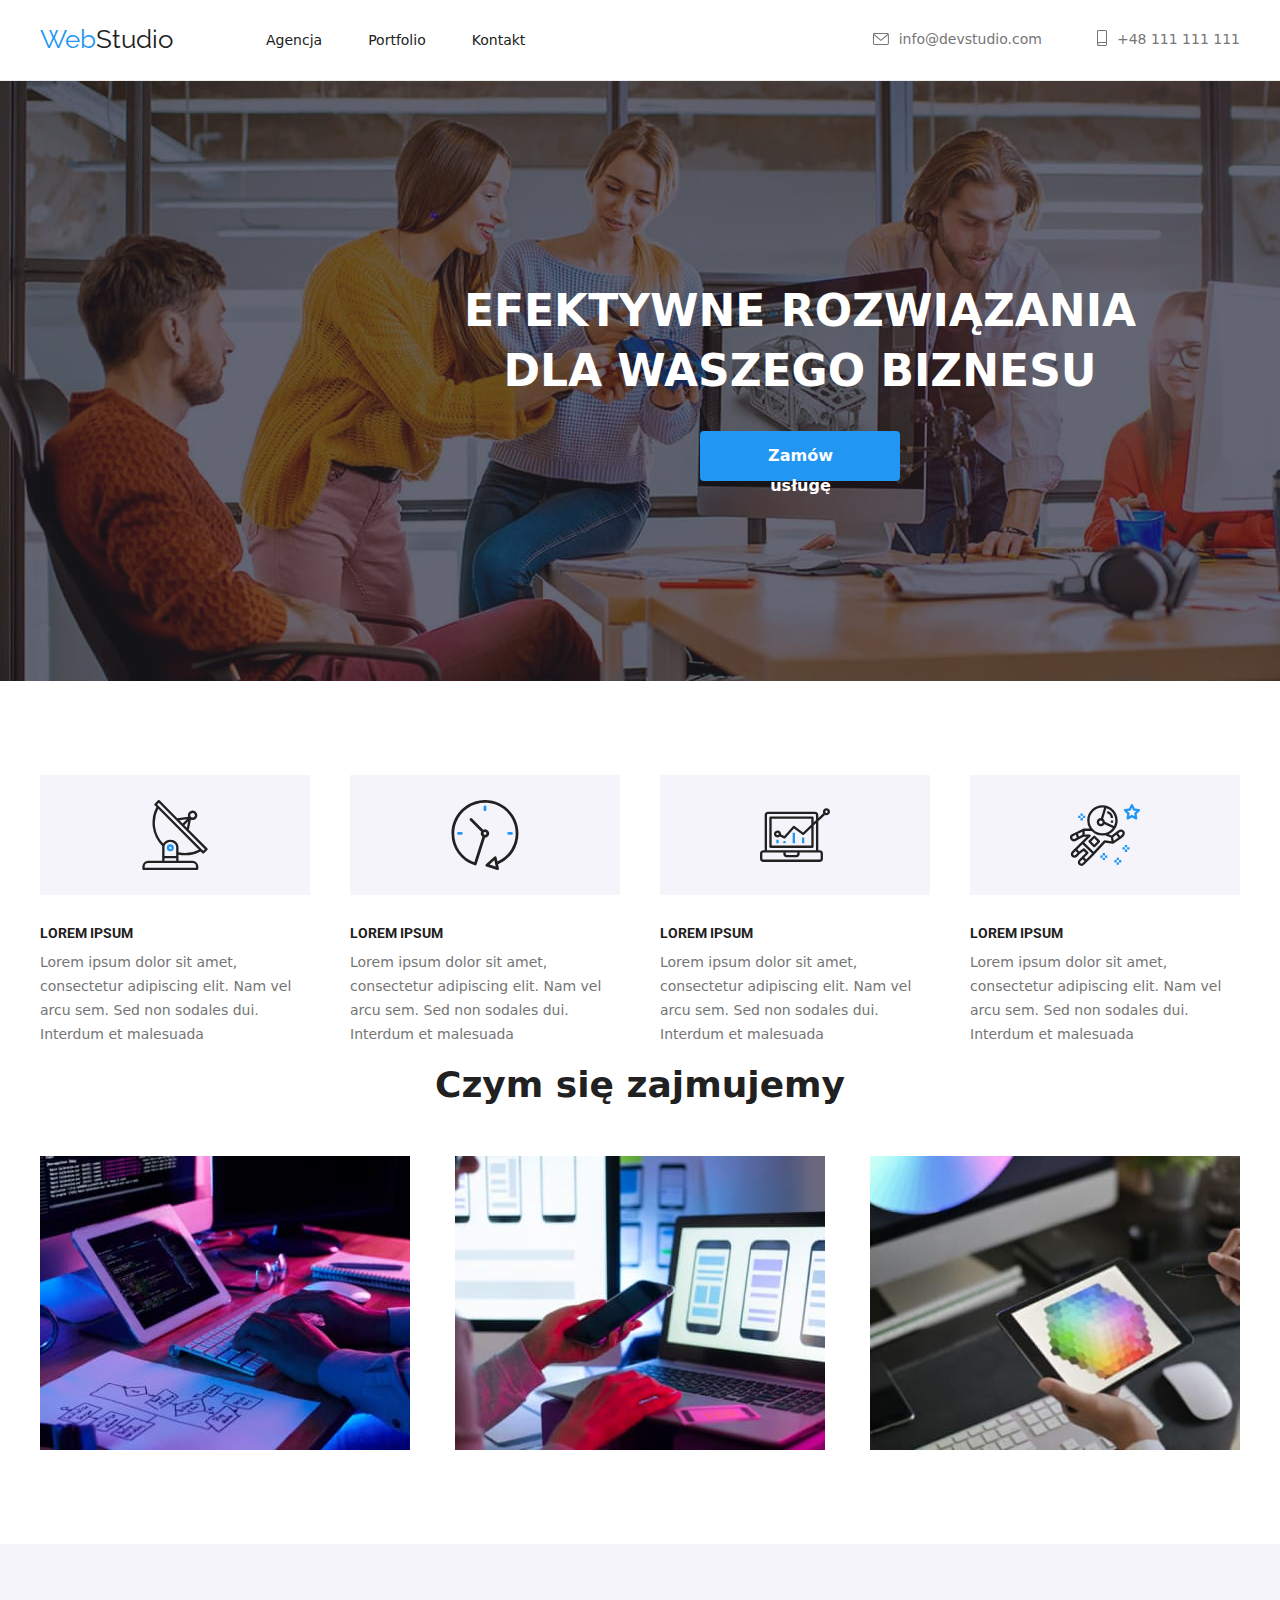
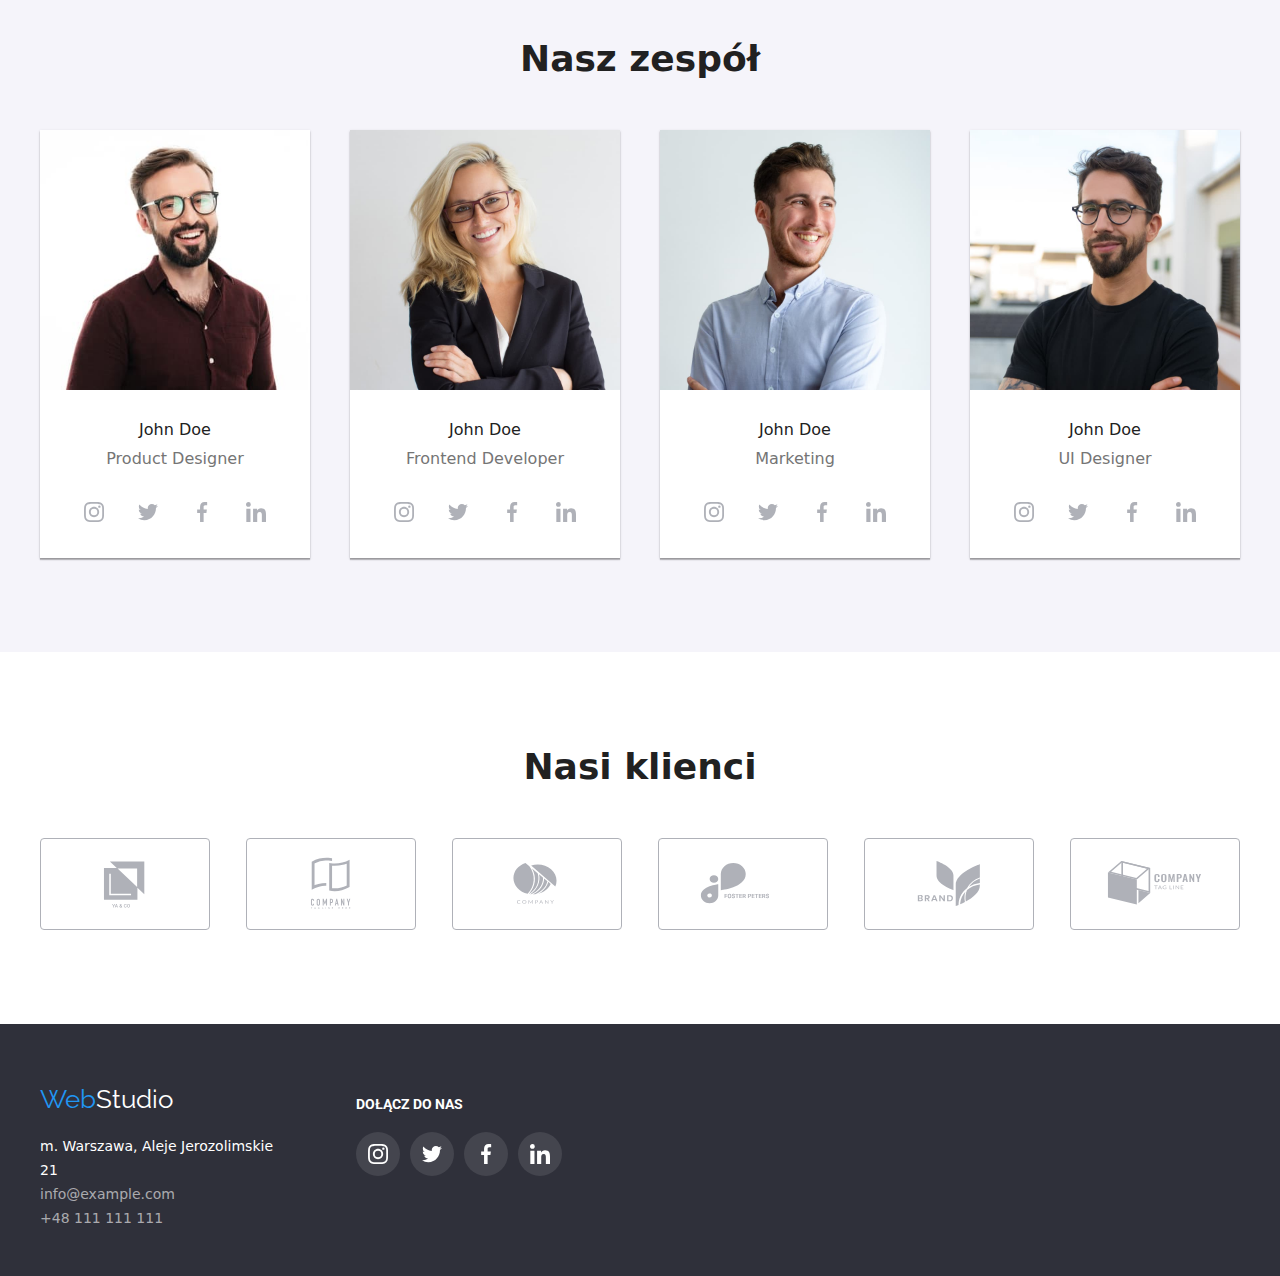
==== index.html @ 01155c95 "dodany modal.js" ====
<!DOCTYPE html>
<html lang="pl-PL">
  <head>
    <meta charset="UTF-8" />
    <meta http-equiv="X-UA-Compatible" content="IE=edge" />
    <meta name="viewport" content="width=device-width, initial-scale=1.0" />
    <title>Studio</title>
    <link rel="preconnect" href="https://fonts.googleapis.com" />
    <link rel="preconnect" href="https://fonts.gstatic.com" crossorigin />
    <link
      href="https://fonts.googleapis.com/css2?family=Raleway:wght@700&family=Roboto:wght@400;500;700;900&display=swap"
      rel="stylesheet"
    />
    <link rel="stylesheet" href="./css/styles.css" />
    <link
      rel="stylesheet"
      href="https://cdnjs.cloudflare.com/ajax/libs/modern-normalize/1.1.0/modern-normalize.css"
      integrity="sha512-Y0MM+V6ymRKN2zStTqzQ227DWhhp4Mzdo6gnlRnuaNCbc+YN/ZH0sBCLTM4M0oSy9c9VKiCvd4Jk44aCLrNS5Q=="
      crossorigin="anonymous"
      referrerpolicy="no-referrer"
    />
  </head>
  <body>
    <header class="page-top">
      <div class="container">
        <div class="header-left">
          <a class="logo-link" href="index.html"
            >Web<span class="logo-link-dark-theme">Studio</span></a
          >
          <nav class="navigation">
            <ul class="navigation-list">
              <li class="navigation-list-item">
                <a class="navigation-links" href="./index.html">Agencja </a>
              </li>
              <li class="navigation-list-item">
                <a class="navigation-links" href="./portfolio.html"
                  >Portfolio</a
                >
              </li>
              <li class="navigation-list-item">
                <a class="navigation-links" href="./index.html">Kontakt</a>
              </li>
            </ul>
          </nav>
        </div>
        <div class="header-right">
          <a
            class="contacts-links-top link-gap"
            href="mailto:info@devstudio.com"
          >
            <span class="left-icon">
              <svg class="contacts-icon" width="16" heihgt="12">
                <use href="./images/icons.svg#icon-envelope"></use></svg></span
            >info@devstudio.com</a
          >

          <a class="contacts-links-top" href="tel:+48111111111">
            <span class="right-icon">
              <svg class="contacts-icon" width="10" heihgt="16">
                <use
                  href="./images/icons.svg#icon-smartphone"
                ></use></svg></span
            >+48 111 111 111</a
          >
        </div>
      </div>
    </header>
    <main class="page-main">
      <section class="block-main">
        <div class="img-container">
          <div class="container">
            <h1 class="title-main">
              <p>EFEKTYWNE ROZWIĄZANIA</p>
              <p>DLA WASZEGO BIZNESU</p>
            </h1>
            <button class="button-main" type="button" data-modal-open>Zamów usługę</button>
          </div>
        </div>
      </section>
      <section class="section-descriptions section">
        <div class="container">
          <ul class="section-descriptions-list">
            <li class="section-descriptions-list-item">
              <div class="icon-background">
                <svg class="feature-icon">
                  <use href="./images/icons.svg#icon-antenna"></use>
                </svg>
              </div>
              <h3 class="list-title">LOREM IPSUM</h3>
              <p class="section-descriptions-list-description">
                Lorem ipsum dolor sit amet, consectetur adipiscing elit. Nam vel
                arcu sem. Sed non sodales dui. Interdum et malesuada
              </p>
            </li>
            <li class="section-descriptions-list-item">
              <div class="icon-background">
                <svg class="feature-icon">
                  <use href="./images/icons.svg#icon-clock"></use>
                </svg>
              </div>
              <h3 class="list-title">LOREM IPSUM</h3>
              <p class="section-descriptions-list-description">
                Lorem ipsum dolor sit amet, consectetur adipiscing elit. Nam vel
                arcu sem. Sed non sodales dui. Interdum et malesuada
              </p>
            </li>
            <li class="section-descriptions-list-item">
              <div class="icon-background">
                <svg class="feature-icon">
                  <use href="./images/icons.svg#icon-diagram"></use>
                </svg>
              </div>
              <h3 class="list-title">LOREM IPSUM</h3>
              <p class="section-descriptions-list-description">
                Lorem ipsum dolor sit amet, consectetur adipiscing elit. Nam vel
                arcu sem. Sed non sodales dui. Interdum et malesuada
              </p>
            </li>
            <li class="section-descriptions-list-item">
              <div class="icon-background">
                <svg class="feature-icon">
                  <use href="./images/icons.svg#icon-astronaut"></use>
                </svg>
              </div>
              <h3 class="list-title">LOREM IPSUM</h3>
              <p class="section-descriptions-list-description">
                Lorem ipsum dolor sit amet, consectetur adipiscing elit. Nam vel
                arcu sem. Sed non sodales dui. Interdum et malesuada
              </p>
            </li>
          </ul>
        </div>
      </section>
      <section class="section-images section">
        <div class="container">
          <h2 class="section-title">Czym się zajmujemy</h2>
          <ul class="section-images-list">
            <li class="section-images-list-item">
              <img
                src="./images/main/image1.jpg"
                alt="programista pracuje przy biurku w biurze"
                width="370"
                height="294"
              />
            </li>
            <li class="section-images-list-item">
              <img
                src="./images/main/image2.jpg"
                alt="prjektant opracowuje aplikację na smartphony"
                width="370"
                height="294"
              />
            </li>
            <li class="section-images-list-item">
              <img
                src="./images/main/image3.jpg"
                alt="prjektant pracuje z paletą kolorów na tablet"
                width="370"
                height="294"
              />
            </li>
          </ul>
        </div>
      </section>
      <section class="section-gray section">
        <div class="container">
          <h2 class="section-title">Nasz zespół</h2>
          <ul class="section-gray-list">
            <li class="section-gray-list-item">
              <figure class="figure shadow">
                <img
                  src="./images/main/image4.jpg"
                  alt="mężczyzna w okularach i bordowej koszuli"
                  width="270"
                  height="260"
                />
                <figcaption class="section-gray-figcaption">
                  <h3 class="employee-name">John Doe</h3>
                  <p class="employee-position">Product Designer</p>
                  <ul class="social-links">
                    <li class="social-links-item">
                      <svg class="social-icon">
                        <use href="./images/icons.svg#icon-instagram"></use>
                      </svg>
                    </li>
                    <li class="social-links-item">
                      <svg class="social-icon">
                        <use href="./images/icons.svg#icon-twitter"></use>
                      </svg>
                    </li>
                    <li class="social-links-item">
                      <svg class="social-icon">
                        <use href="./images/icons.svg#icon-facebook"></use>
                      </svg>
                    </li>
                    <li class="social-links-item">
                      <svg class="social-icon">
                        <use href="./images/icons.svg#icon-linkedin"></use>
                      </svg>
                    </li>
                  </ul>
                </figcaption>
              </figure>
            </li>
            <li class="section-gray-list-item">
              <figure class="figure shadow">
                <img
                  src="./images/main/image5.jpg"
                  alt="kobieta w okularach, z długimi blond włosami"
                  width="270"
                  height="260"
                />
                <figcaption class="section-gray-figcaption">
                  <h3 class="employee-name">John Doe</h3>
                  <p class="employee-position">Frontend Developer</p>
                  <ul class="social-links">
                    <li class="social-links-item">
                      <svg class="social-icon">
                        <use href="./images/icons.svg#icon-instagram"></use>
                      </svg>
                    </li>
                    <li class="social-links-item">
                      <svg class="social-icon">
                        <use href="./images/icons.svg#icon-twitter"></use>
                      </svg>
                    </li>
                    <li class="social-links-item">
                      <svg class="social-icon">
                        <use href="./images/icons.svg#icon-facebook"></use>
                      </svg>
                    </li>
                    <li class="social-links-item">
                      <svg class="social-icon">
                        <use href="./images/icons.svg#icon-linkedin"></use>
                      </svg>
                    </li>
                  </ul>
                </figcaption>
              </figure>
            </li>
            <li class="section-gray-list-item">
              <figure class="figure shadow">
                <img
                  src="./images/main/image6.jpg"
                  alt="mężczyzna w niebieskiej koszuli"
                  width="270"
                  height="260"
                />
                <figcaption class="section-gray-figcaption">
                  <h3 class="employee-name">John Doe</h3>
                  <p class="employee-position">Marketing</p>
                  <ul class="social-links">
                    <li class="social-links-item">
                      <svg class="social-icon">
                        <use href="./images/icons.svg#icon-instagram"></use>
                      </svg>
                    </li>
                    <li class="social-links-item">
                      <svg class="social-icon">
                        <use href="./images/icons.svg#icon-twitter"></use>
                      </svg>
                    </li>
                    <li class="social-links-item">
                      <svg class="social-icon">
                        <use href="./images/icons.svg#icon-facebook"></use>
                      </svg>
                    </li>
                    <li class="social-links-item">
                      <svg class="social-icon">
                        <use href="./images/icons.svg#icon-linkedin"></use>
                      </svg>
                    </li>
                  </ul>
                </figcaption>
              </figure>
            </li>
            <li class="section-gray-list-item">
              <figure class="figure shadow">
                <img
                  src="./images/main/image7.jpg"
                  alt="mężczyzna w okularach, ubrany w czarny t-shirt"
                  width="270"
                  height="260"
                />
                <figcaption class="section-gray-figcaption">
                  <h3 class="employee-name">John Doe</h3>
                  <p class="employee-position">UI Designer</p>
                  <ul class="social-links">
                    <li class="social-links-item">
                      <svg class="social-icon">
                        <use href="./images/icons.svg#icon-instagram"></use>
                      </svg>
                    </li>
                    <li class="social-links-item">
                      <svg class="social-icon">
                        <use href="./images/icons.svg#icon-twitter"></use>
                      </svg>
                    </li>
                    <li class="social-links-item">
                      <svg class="social-icon">
                        <use href="./images/icons.svg#icon-facebook"></use>
                      </svg>
                    </li>
                    <li class="social-links-item">
                      <svg class="social-icon">
                        <use href="./images/icons.svg#icon-linkedin"></use>
                      </svg>
                    </li>
                  </ul>
                </figcaption>
              </figure>
            </li>
          </ul>
        </div>
      </section>
      <section class="section-images section">
        <div class="container">
          <h2 class="section-title">Nasi klienci</h2>
          <ul class="section-brands-list">
            <li class="brand-item">
              <svg class="brand-icon">
                <use href="./images/icons.svg#icon-logo1"></use>
              </svg>
            </li>
            <li class="brand-item">
              <svg class="brand-icon">
                <use href="./images/icons.svg#icon-logo2"></use>
              </svg>
            </li>
            <li class="brand-item">
              <svg class="brand-icon">
                <use href="./images/icons.svg#icon-logo3"></use>
              </svg>
            </li>
            <li class="brand-item">
              <svg class="brand-icon">
                <use href="./images/icons.svg#icon-logo4"></use>
              </svg>
            </li>
            <li class="brand-item">
              <svg class="brand-icon">
                <use href="./images/icons.svg#icon-logo5"></use>
              </svg>
            </li>
            <li class="brand-item">
              <svg class="brand-icon">
                <use href="./images/icons.svg#icon-logo6"></use>
              </svg>
            </li>
          </ul>
        </div>
      </section>
    </main>
    <footer class="page-bottom">
      <div class="container">
        <div class="footer-address">
          <a class="logo-link" href="index.html"
            >Web<span class="logo-link-light-theme">Studio</span></a
          >
          <address class="contacts-bottom">
            <p>m. Warszawa, Aleje Jerozolimskie 21</p>
            <p>
              <a class="contacts-links-bottom" href="mailto:info@example.com"
                >info@example.com</a
              >
            </p>
            <p>
              <a class="contacts-links-bottom" href="tel:+48111111111"
                >+48 111 111 111</a
              >
            </p>
          </address>
        </div>
        <div class="footer-social">
          <h3 class="social list-title">Dołącz do nas</h3>
          <ul class="social-links">
            <li class="social-links-item">
              <svg class="social-icon">
                <use href="./images/icons.svg#icon-instagram"></use>
              </svg>
            </li>
            <li class="social-links-item">
              <svg class="social-icon">
                <use href="./images/icons.svg#icon-twitter"></use>
              </svg>
            </li>
            <li class="social-links-item">
              <svg class="social-icon">
                <use href="./images/icons.svg#icon-facebook"></use>
              </svg>
            </li>
            <li class="social-links-item">
              <svg class="social-icon">
                <use href="./images/icons.svg#icon-linkedin"></use>
              </svg>
            </li>
          </ul>
        </div>
      </div>
    </footer>
    <script src="./modal.js"></script>
  </body>
</html>
---- css/styles.css ----
:root {
  --font-primary: "Roboto", sans-serif;
  --font-secondary: "Raleway", sans-serif;
  --gray: #757575;
  --black: #212121;
  --blue: #2196f3;
  --white: #ffffff;
  --white-transparent: rgba(255, 255, 255, 0.6);
  --background-black: #2f303a;
  --background-white: #f5f4fa;
}

ul {
  list-style: none;
  margin: 0;
  padding: 0;
}

h1,
h2,
h3,
p {
  margin: 0;
}

img {
  display: block;
}

.container {
  width: 1200px;
  display: inline-block;
  margin: 0 auto;
}

.section {
  display: flex;
  margin: 0 auto;
  padding-top: 94px;
  padding-bottom: 94px;
}
body {
  font-family: var(--font-primary);
  color: var(--gray);
  margin: 0;
}
.logo-link:hover .logo-link-dark-theme,
.logo-link:focus .logo-link-dark-theme,
.logo-link-dark-theme:hover,
.logo-link-dark-theme:focus,
.logo-link:hover .logo-link-light-theme,
.logo-link:focus .logo-link-light-theme,
.logo-link-light-theme:hover,
.logo-link-light-theme:focus,
.navigation-links:hover,
.navigation-links:focus,
.contacts-links-top:hover,
.contacts-links-top:focus,
.contacts-links-top:hover .contacts-icon,
.contacts-links-top:focus .contacts-icon,
.contacts-links-bottom:hover,
.contacts-links-bottom:focus {
  color: var(--blue);
  fill: var(--blue);
}

.logo-link {
  font-family: var(--font-secondary);
  font-size: 26px;
  line-height: 1.192;
  color: var(--blue);
  text-decoration: none;
  margin-right: 93px;
}
.logo-link-dark-theme {
  color: var(--black);
}
.logo-link-light-theme {
  color: var(--white);
}

/* *********   HEADER  ********************/
.navigation-links,
.navigation-links-active {
  font-weight: 500;
  font-size: 14px;
  line-height: 1.142;
  color: var(--black);
  text-decoration: none;
  display: block;
  margin-right: 46px;
}

.navigation-links-active {
  font-weight: 500;
  font-size: 14px;
  line-height: 1.142;
  color: var(--blue);
  text-decoration: none;
}

.contacts-links-top {
  font-weight: 500;
  font-size: 14px;
  line-height: 1.142;
  color: var(--gray);
  text-decoration: none;
}

.left-icon,
.right-icon {
  margin-right: 10px;
  color: var(--gray);
  fill: var(--gray);
}

.left-icon .contacts-icon {
  width: 16px;
  height: 12px;
}

.right-icon .contacts-icon {
  width: 10px;
  height: 16px;
}

.contacts-links-top > .left-icon,
.contacts-links-top > .right-icon {
  display: inline-block;
  vertical-align: middle;
}

.page-top .container {
  padding-top: 24px;
  padding-bottom: 25px;
  display: flex;
  justify-content: space-between;
  align-items: center;
}

.header-left {
  display: flex;
  justify-content: space-between;
  align-items: center;
}

.navigation-list {
  display: flex;
}

.header-right {
  display: block;
  color: var(--blue);
}

.link-gap {
  margin-right: 50px;
}

.page-top {
  border-bottom: 1px solid #ececec;
}

/* *********MAIN ********************/

.block-main {
  background-color: var(--background-black);
}

.block-main .img-container {
  margin: 0 auto;
  width: 1600px;
  padding-top: 200px;
  padding-bottom: 200px;
  background-image: linear-gradient(
      0deg,
      rgba(47, 48, 58, 0.4) 0%,
      rgba(47, 48, 58, 0.4) 100%
    ),
    url(../images/main/image8.jpg);
}

.title-main {
  font-size: 44px;
  line-height: 1.363;
  color: var(--white);
  margin-bottom: 30px;
}

.block-main .container,
.title-main {
  display: flex;
  flex-direction: column;
  justify-content: center;
  align-items: center;
}

.button-main {
  width: 200px;
  height: 50px;
  padding: 10px 41px 10px 42px;
  border-radius: 4px;
  font-weight: 700;
  font-size: 16px;
  line-height: 1.875;
  color: var(--white);
  background-color: var(--blue);
  border-style: none;
}

.section-descriptions-list {
  display: flex;
  justify-content: space-between;
}

.section-descriptions-list-item {
  display: inline-block;
  width: 270px;
  height: 101px;
}

.section-descriptions-list-item:not(:last-of-type) {
  margin-right: 30px;
}

.icon-background {
  width: 270px;
  height: 120px;
  padding: 25px 100px;
  background-color: var(--background-white);
  margin-bottom: 30px;
}

.feature-icon {
  width: 70px;
  height: 70px;
}

.list-title {
  font-family: var(--font-primary);
  font-weight: 700;
  font-size: 14px;
  line-height: 1.142;
  color: var(--black);
  margin-bottom: 10px;
}
.section-descriptions-list-description {
  font-size: 14px;
  line-height: 1.714;
}

.section-title {
  display: flex;
  justify-content: center;
  margin-bottom: 50px;
}

.section-title {
  font-weight: 700;
  font-size: 36px;
  line-height: 1.166;
  color: var(--black);
}

.section-images-list {
  display: flex;
  justify-content: space-between;
}

.section-gray {
  background-color: var(--background-white);
}

.section-gray-list {
  display: flex;
  justify-content: space-between;
}

.section-gray-list-item {
  width: 270px;
  height: 428px;
  display: block;
}

.figure {
  margin: 0;
}

.shadow {
  box-shadow: 0 2px 1px rgba(0, 0, 0, 0.2), 0 1px 1px rgba(0, 0, 0, 0.14),
    0 1px 3px rgba(0, 0, 0, 0.12);
}

.section-gray-figcaption {
  text-align: center;
  padding-top: 30px;
  padding-bottom: 18px;
  background-color: var(--white);
}

.employee-name {
  font-weight: 500;
  font-size: 16px;
  line-height: 1.187;
  color: var(--black);
  margin-bottom: 10px;
}
.employee-position {
  font-size: 16px;
  line-height: 1.187;
  margin-bottom: 16px;
}

.social-links {
  display: flex;
  justify-content: space-between;
  align-items: center;
  width: 206px;
  height: 56px;
  margin: 0 auto;
}

.social-links-item {
  display: flex;
  justify-content: center;
  align-items: center;
  width: 44px;
  height: 44px;
  border-radius: 50%;
  color: var(--white);
}

.social-links-item:hover,
.social-links-item:focus {
  cursor: pointer;
  background-color: var(--blue);
  --color3: currentColor;
}

.social-icon {
  width: 20px;
  height: 20px;
}

.section-brands-list {
  display: flex;
  justify-content: space-between;
  align-items: center;
  margin: 0 auto;
  color: var(--blue);
}
.brand-item {
  display: flex;
  justify-content: center;
  align-items: center;
  width: 170px;
  height: 92px;
  border: 1px solid #afb1b8;
  border-radius: 4px;
}

.brand-icon {
  width: 106px;
  height: 60.04px;
}

.brand-item:hover,
.brand-item:focus {
  cursor: pointer;
  border: 1px solid var(--blue);
  --color3: currentColor;
}

/************* PORTFOLIO ***************/

.filters-list {
  display: flex;
  justify-content: center;
  margin-bottom: 50px;
}

.button-filter {
  font-family: var(--font-primary);
  font-weight: 500;
  font-size: 16px;
  line-height: 1.625;
  color: var(--black);
  background-color: var(--background-white);
  border-radius: 4px;
  padding: 6px 22px;
  border-style: none;
}

.filters-list-item:not(:last-child) {
  display: block;
  margin-right: 8px;
}

.button-filter:hover,
.button-filter:focus {
  cursor: pointer;
  color: var(--white);
  background-color: var(--blue);
}

.button-filter:hover,
.button-filter:focus {
  box-shadow: 0 2px 2px rgba(0, 0, 0, 0.12), 0 1px 2px rgba(0, 0, 0, 0.08),
    0 3px 1px rgba(0, 0, 0, 0.1);
}

.button-main:hover,
.button-main:focus {
  cursor: pointer;
  background-color: #3da0f1;
  box-shadow: 0 4px 4px rgba(0, 0, 0, 0.15);
}

.container .images-list {
  display: flex;
  flex-wrap: wrap;
  gap: 30px;
}

.images-list .figure {
  flex-basis: calc((100%-60px) / 3);
}

.images-list-item .figure:hover,
.images-list-item .figure:focus {
  cursor: pointer;
  box-shadow: 1px 4px 6px rgba(0, 0, 0, 0.16), 0 4px 4px rgba(0, 0, 0, 0.06),
    0 1px 1px rgba(0, 0, 0, 0.12);
}

.images-list-figcaption {
  padding: 20px 24px;
  border-right: 1px solid #eeeeee;
  border-bottom: 1px solid #eeeeee;
  border-left: 1px solid #eeeeee;
}

.project-title {
  font-weight: 700;
  font-size: 18px;
  line-height: 2;
  color: var(--black);
}
.project-type {
  font-size: 16px;
  line-height: 1.875;
}

/* *********   FOOTER  ********************/
.page-bottom {
  background-color: var(--background-black);
  padding-top: 60px;
  padding-bottom: 60px;
  color: var(--white);
}

.page-bottom .logo-link {
  display: block;
  margin-right: 0;
  margin-bottom: 20px;
}

.page-bottom .container {
  display: flex;
}

.footer-address {
  margin-right: 70px;
}

.contacts-bottom {
  font-size: 14px;
  line-height: 1.714;
  font-style: normal;
  color: var(--white);
  display: block;
  width: 246px;
  height: 81px;
}
.contacts-links-bottom {
  text-decoration: none;
  color: var(--white-transparent);
  margin-bottom: 9px;
}

.footer-social {
  width: 206px;
  height: 80px;
  padding-top: 12px;
}

.footer-social > .social-links {
  margin: 0;
  width: 206px;
  height: 44px;
}

.page-bottom .social-links-item {
  background-color: rgba(255, 255, 255, 0.1);
  --color3: currentColor;
}

.page-bottom .social-links-item:hover,
.page-bottom .social-links-item:focus {
  background-color: var(--blue);
}

.social.list-title {
  margin-bottom: 20px;
  color: var(--white);
  text-transform: uppercase;
}
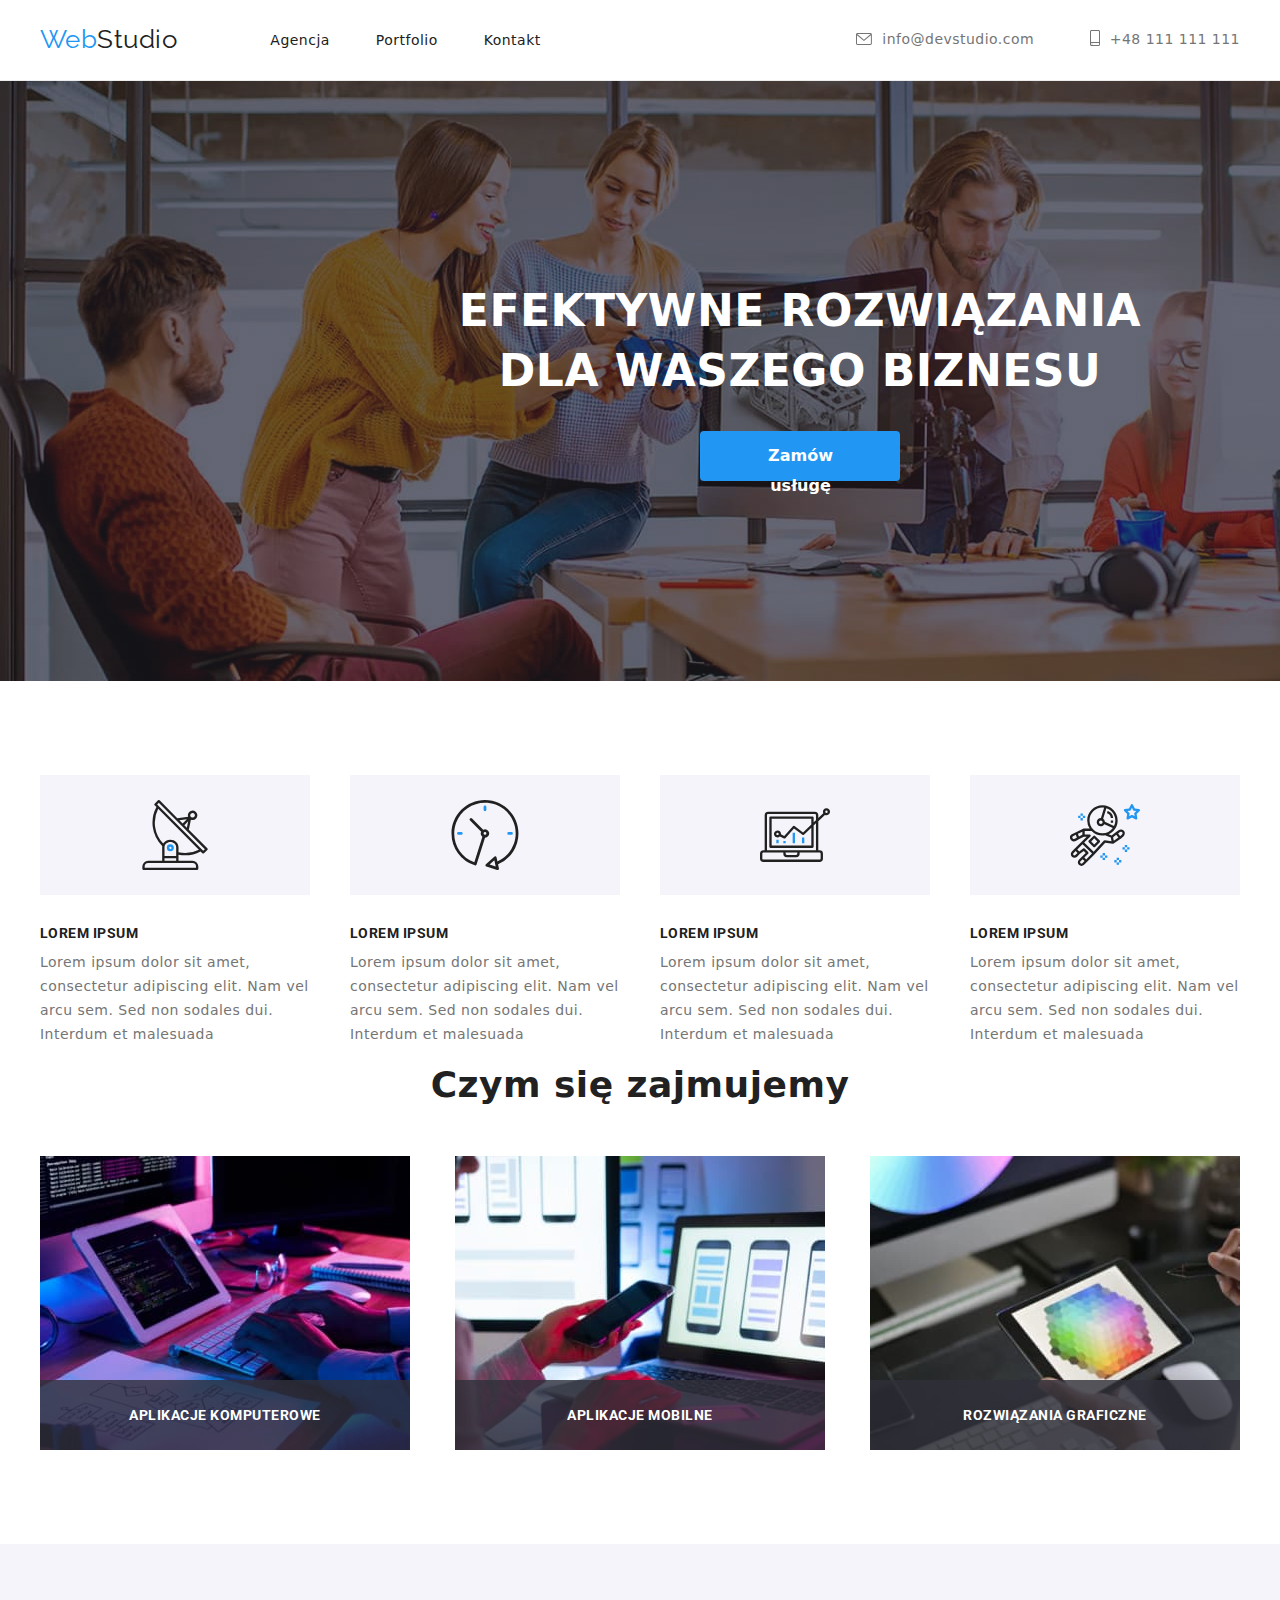
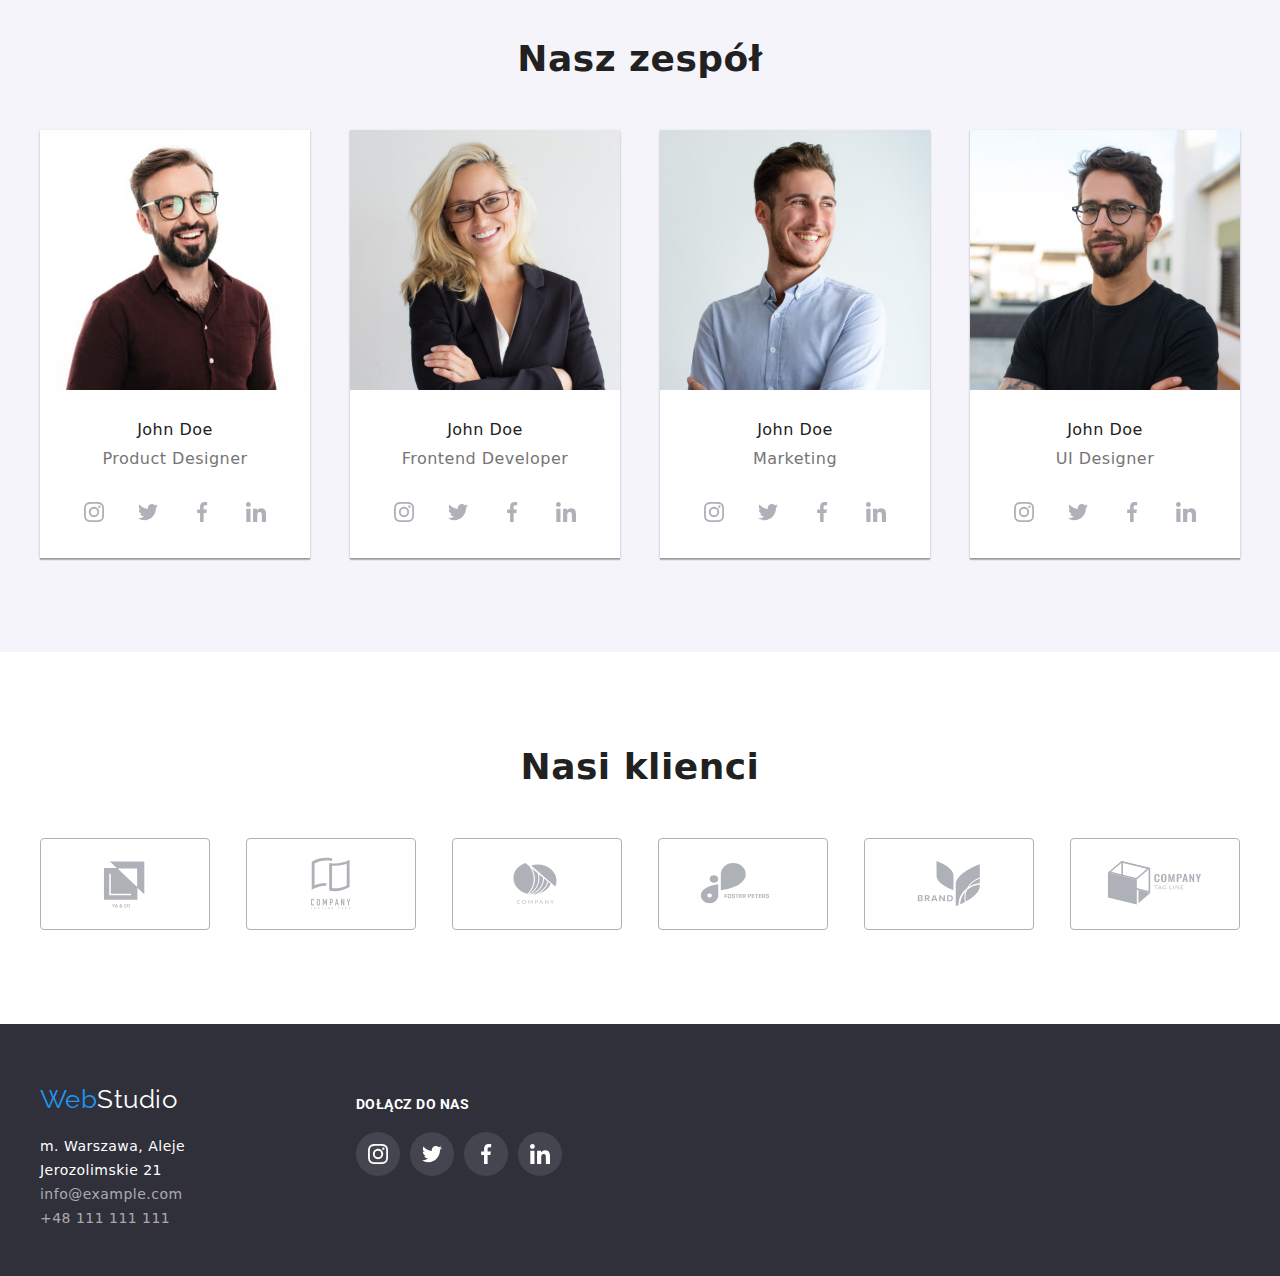
==== commit 3a8a46b7: "dodany tekst z tłem w sekcji "Czym się zajmujemy"" ====
--- a/index.html
+++ b/index.html
@@ -4,21 +4,15 @@
     <meta charset="UTF-8" />
     <meta http-equiv="X-UA-Compatible" content="IE=edge" />
     <meta name="viewport" content="width=device-width, initial-scale=1.0" />
-    <title>Studio</title>
+    <link rel="stylesheet" href="./css/styles.css" />
+    <link rel="stylesheet" href="./css/modern-normalize.css" />
     <link rel="preconnect" href="https://fonts.googleapis.com" />
     <link rel="preconnect" href="https://fonts.gstatic.com" crossorigin />
     <link
       href="https://fonts.googleapis.com/css2?family=Raleway:wght@700&family=Roboto:wght@400;500;700;900&display=swap"
       rel="stylesheet"
     />
-    <link rel="stylesheet" href="./css/styles.css" />
-    <link
-      rel="stylesheet"
-      href="https://cdnjs.cloudflare.com/ajax/libs/modern-normalize/1.1.0/modern-normalize.css"
-      integrity="sha512-Y0MM+V6ymRKN2zStTqzQ227DWhhp4Mzdo6gnlRnuaNCbc+YN/ZH0sBCLTM4M0oSy9c9VKiCvd4Jk44aCLrNS5Q=="
-      crossorigin="anonymous"
-      referrerpolicy="no-referrer"
-    />
+    <title>Studio</title>
   </head>
   <body>
     <header class="page-top">
@@ -73,7 +67,9 @@
               <p>EFEKTYWNE ROZWIĄZANIA</p>
               <p>DLA WASZEGO BIZNESU</p>
             </h1>
-            <button class="button-main" type="button" data-modal-open>Zamów usługę</button>
+            <button class="button-main" type="button" data-modal-open>
+              Zamów usługę
+            </button>
           </div>
         </div>
       </section>
@@ -136,28 +132,37 @@
           <h2 class="section-title">Czym się zajmujemy</h2>
           <ul class="section-images-list">
             <li class="section-images-list-item">
-              <img
-                src="./images/main/image1.jpg"
-                alt="programista pracuje przy biurku w biurze"
-                width="370"
-                height="294"
-              />
+              <div class="thumb">
+                <p class="label">Aplikacje komputerowe</p>
+                <img
+                  src="./images/main/image1.jpg"
+                  alt="programista pracuje przy biurku w biurze"
+                  width="370"
+                  height="294"
+                />
+              </div>
             </li>
             <li class="section-images-list-item">
-              <img
-                src="./images/main/image2.jpg"
-                alt="prjektant opracowuje aplikację na smartphony"
-                width="370"
-                height="294"
-              />
+              <div class="thumb">
+                <p class="label">Aplikacje mobilne</p>
+                <img
+                  src="./images/main/image2.jpg"
+                  alt="prjektant opracowuje aplikację na smartphony"
+                  width="370"
+                  height="294"
+                />
+              </div>
             </li>
             <li class="section-images-list-item">
-              <img
-                src="./images/main/image3.jpg"
-                alt="prjektant pracuje z paletą kolorów na tablet"
-                width="370"
-                height="294"
-              />
+              <div class="thumb">
+                <p class="label">Rozwiązania graficzne</p>
+                <img
+                  src="./images/main/image3.jpg"
+                  alt="prjektant pracuje z paletą kolorów na tablet"
+                  width="370"
+                  height="294"
+                />
+              </div>
             </li>
           </ul>
         </div>
--- a/css/styles.css
+++ b/css/styles.css
@@ -1,10 +1,9 @@
 :root {
-  --font-primary: "Roboto", sans-serif;
-  --font-secondary: "Raleway", sans-serif;
   --gray: #757575;
   --black: #212121;
   --blue: #2196f3;
   --white: #ffffff;
+  --icon-gray: #afb1b8;
   --white-transparent: rgba(255, 255, 255, 0.6);
   --background-black: #2f303a;
   --background-white: #f5f4fa;
@@ -40,9 +39,10 @@
   padding-bottom: 94px;
 }
 body {
-  font-family: var(--font-primary);
+  font-family: "Roboto", "Raleway", sans-serif;
   color: var(--gray);
   margin: 0;
+  letter-spacing: 0.03em;
 }
 .logo-link:hover .logo-link-dark-theme,
 .logo-link:focus .logo-link-dark-theme,
@@ -65,18 +65,21 @@
 }
 
 .logo-link {
-  font-family: var(--font-secondary);
+  font-family: "Raleway";
   font-size: 26px;
   line-height: 1.192;
   color: var(--blue);
   text-decoration: none;
   margin-right: 93px;
+  transition: color 250ms cubic-bezier(0.4, 0, 0.2, 1);
 }
 .logo-link-dark-theme {
   color: var(--black);
+  transition: color 250ms cubic-bezier(0.4, 0, 0.2, 1);
 }
 .logo-link-light-theme {
   color: var(--white);
+  transition: color 250ms cubic-bezier(0.4, 0, 0.2, 1);
 }
 
 /* *********   HEADER  ********************/
@@ -89,6 +92,7 @@
   text-decoration: none;
   display: block;
   margin-right: 46px;
+  transition: color 250ms cubic-bezier(0.4, 0, 0.2, 1);
 }
 
 .navigation-links-active {
@@ -97,6 +101,7 @@
   line-height: 1.142;
   color: var(--blue);
   text-decoration: none;
+  transition: color 250ms cubic-bezier(0.4, 0, 0.2, 1);
 }
 
 .contacts-links-top {
@@ -105,6 +110,7 @@
   line-height: 1.142;
   color: var(--gray);
   text-decoration: none;
+  transition: color 250ms cubic-bezier(0.4, 0, 0.2, 1);
 }
 
 .left-icon,
@@ -206,6 +212,7 @@
   color: var(--white);
   background-color: var(--blue);
   border-style: none;
+  transition: background-color 250ms cubic-bezier(0.4, 0, 0.2, 1), box-shadow 250ms cubic-bezier(0.4, 0, 0.2, 1);
 }
 
 .section-descriptions-list {
@@ -237,7 +244,7 @@
 }
 
 .list-title {
-  font-family: var(--font-primary);
+  font-family: "Roboto";
   font-weight: 700;
   font-size: 14px;
   line-height: 1.142;
@@ -265,6 +272,30 @@
 .section-images-list {
   display: flex;
   justify-content: space-between;
+}
+
+.thumb{
+  position: relative;
+}
+
+.label{
+  display: flex;
+  justify-content: center;
+  align-items: center;
+  font-family: "Roboto";
+  font-weight: 700;
+  font-size: 14px;
+  line-height: 1.172;
+  text-transform: uppercase;
+  color: var(--white);
+  width: 370px;
+  height: 70px;
+  background-color: rgba(47, 48, 58, 0.8);
+  z-index: 1;}
+
+  .thumb > .label{
+  position: absolute;
+  bottom: 0;
 }
 
 .section-gray {
@@ -327,14 +358,17 @@
   width: 44px;
   height: 44px;
   border-radius: 50%;
-  color: var(--white);
+  color: var(--icon-gray);
+  fill: var(--icon-gray);
+  transition: color 250ms cubic-bezier(0.4, 0, 0.2, 1), fill 250ms cubic-bezier(0.4, 0, 0.2, 1), background-color 250ms cubic-bezier(0.4, 0, 0.2, 1);
 }
 
 .social-links-item:hover,
 .social-links-item:focus {
   cursor: pointer;
   background-color: var(--blue);
-  --color3: currentColor;
+ color: var(--white);
+ fill: var(--white);
 }
 
 .social-icon {
@@ -347,7 +381,6 @@
   justify-content: space-between;
   align-items: center;
   margin: 0 auto;
-  color: var(--blue);
 }
 .brand-item {
   display: flex;
@@ -355,8 +388,11 @@
   align-items: center;
   width: 170px;
   height: 92px;
-  border: 1px solid #afb1b8;
+  border: 1px solid var(--icon-gray);
   border-radius: 4px;
+  color: var(--icon-gray);
+  fill: var(--icon-gray);
+  transition: color 250ms cubic-bezier(0.4, 0, 0.2, 1), fill 250ms cubic-bezier(0.4, 0, 0.2, 1);
 }
 
 .brand-icon {
@@ -368,7 +404,8 @@
 .brand-item:focus {
   cursor: pointer;
   border: 1px solid var(--blue);
-  --color3: currentColor;
+  color: var(--blue);
+  fill: var(--blue);
 }
 
 /************* PORTFOLIO ***************/
@@ -380,7 +417,7 @@
 }
 
 .button-filter {
-  font-family: var(--font-primary);
+  font-family: "Roboto";
   font-weight: 500;
   font-size: 16px;
   line-height: 1.625;
@@ -389,6 +426,7 @@
   border-radius: 4px;
   padding: 6px 22px;
   border-style: none;
+  transition: color 250ms cubic-bezier(0.4, 0, 0.2, 1), background-color 250ms cubic-bezier(0.4, 0, 0.2, 1), box-shadow 250ms cubic-bezier(0.4, 0, 0.2, 1);
 }
 
 .filters-list-item:not(:last-child) {
@@ -426,6 +464,10 @@
   flex-basis: calc((100%-60px) / 3);
 }
 
+.images-list-item .figure{
+  transition: box-shadow 250ms cubic-bezier(0.4, 0, 0.2, 1);
+}
+
 .images-list-item .figure:hover,
 .images-list-item .figure:focus {
   cursor: pointer;
@@ -486,6 +528,7 @@
   text-decoration: none;
   color: var(--white-transparent);
   margin-bottom: 9px;
+  transition: color 250ms cubic-bezier(0.4, 0, 0.2, 1);
 }
 
 .footer-social {
@@ -502,7 +545,9 @@
 
 .page-bottom .social-links-item {
   background-color: rgba(255, 255, 255, 0.1);
-  --color3: currentColor;
+  color: var(--white);
+  fill: var(--white);
+  transition: background-color 250ms cubic-bezier(0.4, 0, 0.2, 1);
 }
 
 .page-bottom .social-links-item:hover,
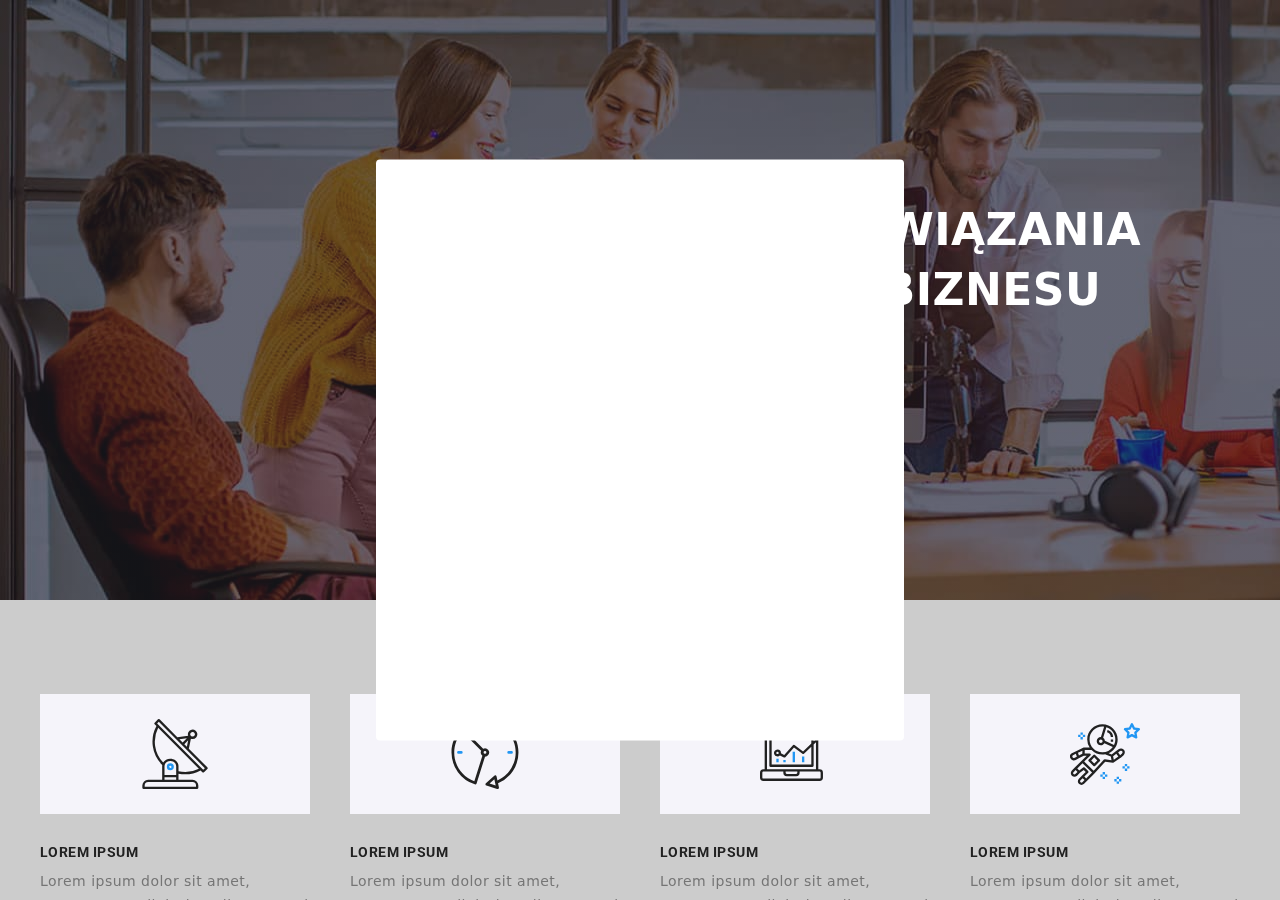
==== commit 5a092dbc: "okno modalne bez x" ====
--- a/index.html
+++ b/index.html
@@ -59,74 +59,75 @@
         </div>
       </div>
     </header>
-    <main class="page-main">
-      <section class="block-main">
-        <div class="img-container">
+    <main class="backdrop" data-modal>
+      <div class="modal-box"></div>
+        <section class="block-main">
+          <div class="img-container">
+            <div class="container">
+              <h1 class="title-main">
+                <p>EFEKTYWNE ROZWIĄZANIA</p>
+                <p>DLA WASZEGO BIZNESU</p>
+              </h1>
+              <button class="button-main" type="button" data-modal-open>
+                Zamów usługę
+              </button>
+            </div>
+          </div>
+        </section>
+        <section class="section-descriptions section">
           <div class="container">
-            <h1 class="title-main">
-              <p>EFEKTYWNE ROZWIĄZANIA</p>
-              <p>DLA WASZEGO BIZNESU</p>
-            </h1>
-            <button class="button-main" type="button" data-modal-open>
-              Zamów usługę
-            </button>
+            <ul class="section-descriptions-list">
+              <li class="section-descriptions-list-item">
+                <div class="icon-background">
+                  <svg class="feature-icon">
+                    <use href="./images/icons.svg#icon-antenna"></use>
+                  </svg>
+                </div>
+                <h3 class="list-title">LOREM IPSUM</h3>
+                <p class="section-descriptions-list-description">
+                  Lorem ipsum dolor sit amet, consectetur adipiscing elit. Nam vel
+                  arcu sem. Sed non sodales dui. Interdum et malesuada
+                </p>
+              </li>
+              <li class="section-descriptions-list-item">
+                <div class="icon-background">
+                  <svg class="feature-icon">
+                    <use href="./images/icons.svg#icon-clock"></use>
+                  </svg>
+                </div>
+                <h3 class="list-title">LOREM IPSUM</h3>
+                <p class="section-descriptions-list-description">
+                  Lorem ipsum dolor sit amet, consectetur adipiscing elit. Nam vel
+                  arcu sem. Sed non sodales dui. Interdum et malesuada
+                </p>
+              </li>
+              <li class="section-descriptions-list-item">
+                <div class="icon-background">
+                  <svg class="feature-icon">
+                    <use href="./images/icons.svg#icon-diagram"></use>
+                  </svg>
+                </div>
+                <h3 class="list-title">LOREM IPSUM</h3>
+                <p class="section-descriptions-list-description">
+                  Lorem ipsum dolor sit amet, consectetur adipiscing elit. Nam vel
+                  arcu sem. Sed non sodales dui. Interdum et malesuada
+                </p>
+              </li>
+              <li class="section-descriptions-list-item">
+                <div class="icon-background">
+                  <svg class="feature-icon">
+                    <use href="./images/icons.svg#icon-astronaut"></use>
+                  </svg>
+                </div>
+                <h3 class="list-title">LOREM IPSUM</h3>
+                <p class="section-descriptions-list-description">
+                  Lorem ipsum dolor sit amet, consectetur adipiscing elit. Nam vel
+                  arcu sem. Sed non sodales dui. Interdum et malesuada
+                </p>
+              </li>
+            </ul>
           </div>
-        </div>
-      </section>
-      <section class="section-descriptions section">
-        <div class="container">
-          <ul class="section-descriptions-list">
-            <li class="section-descriptions-list-item">
-              <div class="icon-background">
-                <svg class="feature-icon">
-                  <use href="./images/icons.svg#icon-antenna"></use>
-                </svg>
-              </div>
-              <h3 class="list-title">LOREM IPSUM</h3>
-              <p class="section-descriptions-list-description">
-                Lorem ipsum dolor sit amet, consectetur adipiscing elit. Nam vel
-                arcu sem. Sed non sodales dui. Interdum et malesuada
-              </p>
-            </li>
-            <li class="section-descriptions-list-item">
-              <div class="icon-background">
-                <svg class="feature-icon">
-                  <use href="./images/icons.svg#icon-clock"></use>
-                </svg>
-              </div>
-              <h3 class="list-title">LOREM IPSUM</h3>
-              <p class="section-descriptions-list-description">
-                Lorem ipsum dolor sit amet, consectetur adipiscing elit. Nam vel
-                arcu sem. Sed non sodales dui. Interdum et malesuada
-              </p>
-            </li>
-            <li class="section-descriptions-list-item">
-              <div class="icon-background">
-                <svg class="feature-icon">
-                  <use href="./images/icons.svg#icon-diagram"></use>
-                </svg>
-              </div>
-              <h3 class="list-title">LOREM IPSUM</h3>
-              <p class="section-descriptions-list-description">
-                Lorem ipsum dolor sit amet, consectetur adipiscing elit. Nam vel
-                arcu sem. Sed non sodales dui. Interdum et malesuada
-              </p>
-            </li>
-            <li class="section-descriptions-list-item">
-              <div class="icon-background">
-                <svg class="feature-icon">
-                  <use href="./images/icons.svg#icon-astronaut"></use>
-                </svg>
-              </div>
-              <h3 class="list-title">LOREM IPSUM</h3>
-              <p class="section-descriptions-list-description">
-                Lorem ipsum dolor sit amet, consectetur adipiscing elit. Nam vel
-                arcu sem. Sed non sodales dui. Interdum et malesuada
-              </p>
-            </li>
-          </ul>
-        </div>
-      </section>
+        </section>
       <section class="section-images section">
         <div class="container">
           <h2 class="section-title">Czym się zajmujemy</h2>
--- a/css/styles.css
+++ b/css/styles.css
@@ -4,6 +4,7 @@
   --blue: #2196f3;
   --white: #ffffff;
   --icon-gray: #afb1b8;
+  --icon-black: #000;
   --white-transparent: rgba(255, 255, 255, 0.6);
   --background-black: #2f303a;
   --background-white: #f5f4fa;
@@ -82,9 +83,9 @@
   transition: color 250ms cubic-bezier(0.4, 0, 0.2, 1);
 }
 
+
 /* *********   HEADER  ********************/
-.navigation-links,
-.navigation-links-active {
+.navigation-links {
   font-weight: 500;
   font-size: 14px;
   line-height: 1.142;
@@ -93,15 +94,38 @@
   display: block;
   margin-right: 46px;
   transition: color 250ms cubic-bezier(0.4, 0, 0.2, 1);
-}
-
-.navigation-links-active {
-  font-weight: 500;
-  font-size: 14px;
-  line-height: 1.142;
+  position: relative;
+}
+
+.navigation-links:hover::after{
+  display: block;
+  content: "";
+  width: 100%;
+  height: 4px;
+  background: var(--blue);
+  border-radius: 2px;
+  position: absolute;
+  bottom: -32px;
+  transition: background-color 250ms cubic-bezier(0.4, 0, 0.2, 1);
+}
+
+.active {
   color: var(--blue);
-  text-decoration: none;
-  transition: color 250ms cubic-bezier(0.4, 0, 0.2, 1);
+  position: relative;
+  transition: background-color 250ms cubic-bezier(0.4, 0, 0.2, 1);
+}
+
+.active::after
+{
+  display: block;
+  content: "";
+  width: 100%;
+  height: 4px;
+  background: var(--blue);
+  border-radius: 2px;
+  position: absolute;
+  bottom: -32px;
+  transition: background-color 250ms cubic-bezier(0.4, 0, 0.2, 1);
 }
 
 .contacts-links-top {
@@ -168,6 +192,31 @@
 }
 
 /* *********MAIN ********************/
+.backdrop{
+  cursor: not-allowed;
+  display: block;
+  width: 100%;
+  height: 100%;
+  background-color: rgba(0, 0, 0, 0.2);
+  position: fixed;
+  left: 0; right: 0; top: 0; bottom: 0;
+  }
+
+.modal-box{
+  box-sizing: border-box;
+  width: 528px;
+  height: 581px;
+  border-radius: 4px;
+  background-color:var(--white);
+  cursor: initial;
+margin: auto;
+position: absolute;
+top: 50%;
+  left: 50%;
+  transform: translate(-50%, -50%);
+  z-index: 2;
+
+}
 
 .block-main {
   background-color: var(--background-black);
@@ -482,6 +531,33 @@
   border-left: 1px solid #eeeeee;
 }
 
+.no-overlay{
+position: relative;
+overflow: hidden;
+}
+
+.no-overlay:hover .overlay{
+  transform: translateY(0);
+}
+
+.overlay{
+  position: absolute;
+  top: 0;
+  left: 0;
+  width: 100%;
+  height: 100%;
+  background-color: rgba(33, 150, 243, 0.9);
+  transform: translateY(100%);
+  transition: transform 250ms ease;
+}
+
+.overlay > p {
+  color: var(--white);
+  padding: 49px 45px 49px 24px;
+  margin: 0;
+  font-size: 18px;
+  line-height: 28px;}
+
 .project-title {
   font-weight: 700;
   font-size: 18px;
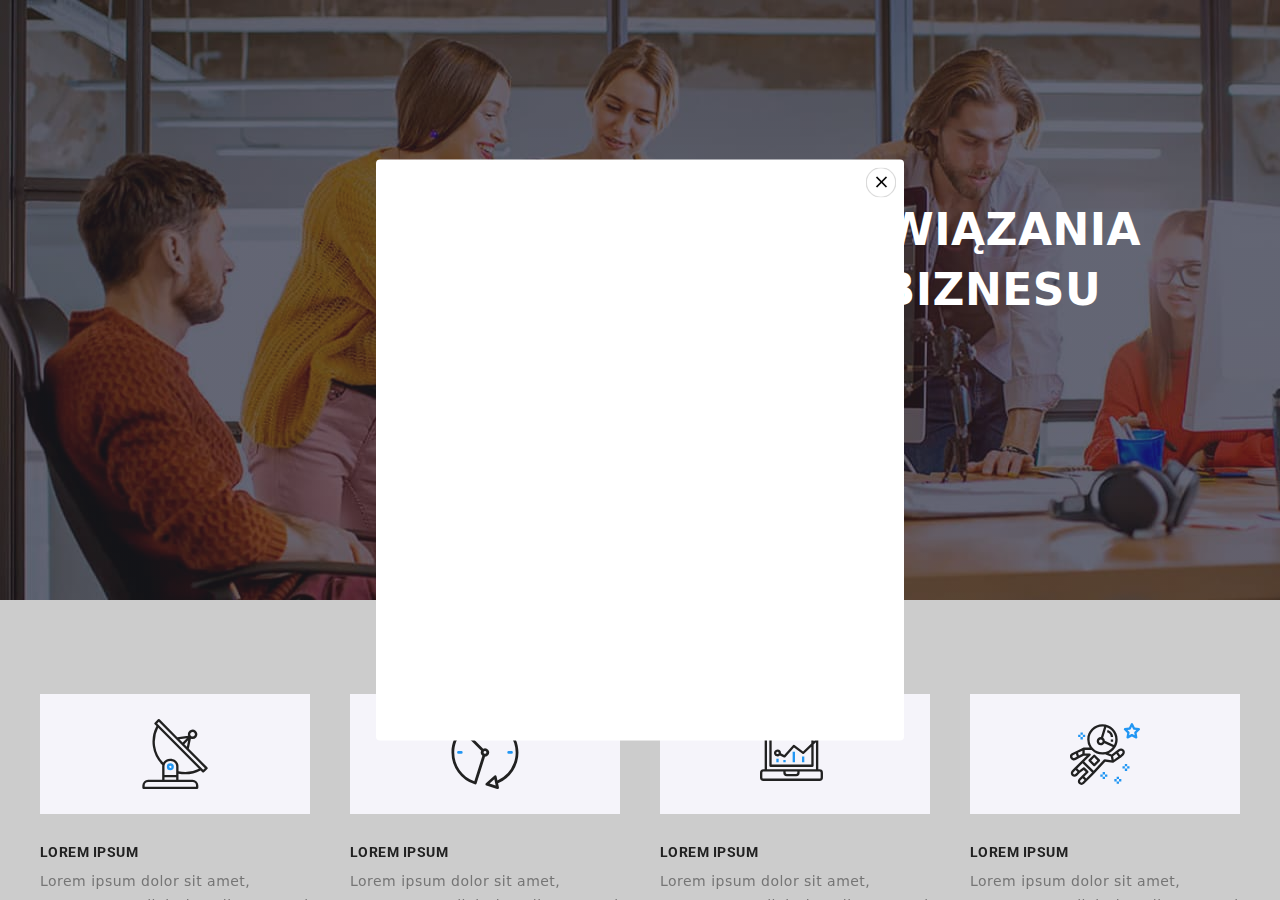
==== commit 5a46848a: "okno modalne z x" ====
--- a/index.html
+++ b/index.html
@@ -60,7 +60,11 @@
       </div>
     </header>
     <main class="backdrop" data-modal>
-      <div class="modal-box"></div>
+      <div class="modal-box">
+        <svg class="modal-icon">
+          <use href="./images/icons.svg#icon-close"></use>
+        </svg>
+      </div>
         <section class="block-main">
           <div class="img-container">
             <div class="container">
--- a/css/styles.css
+++ b/css/styles.css
@@ -215,7 +215,15 @@
   left: 50%;
   transform: translate(-50%, -50%);
   z-index: 2;
-
+}
+
+.modal-icon{
+  width: 30px;
+  height: 30px;
+  stroke: rgba(0, 0, 0, 0.1);
+  position:absolute;
+  top:8px;
+  right: 8px;
 }
 
 .block-main {
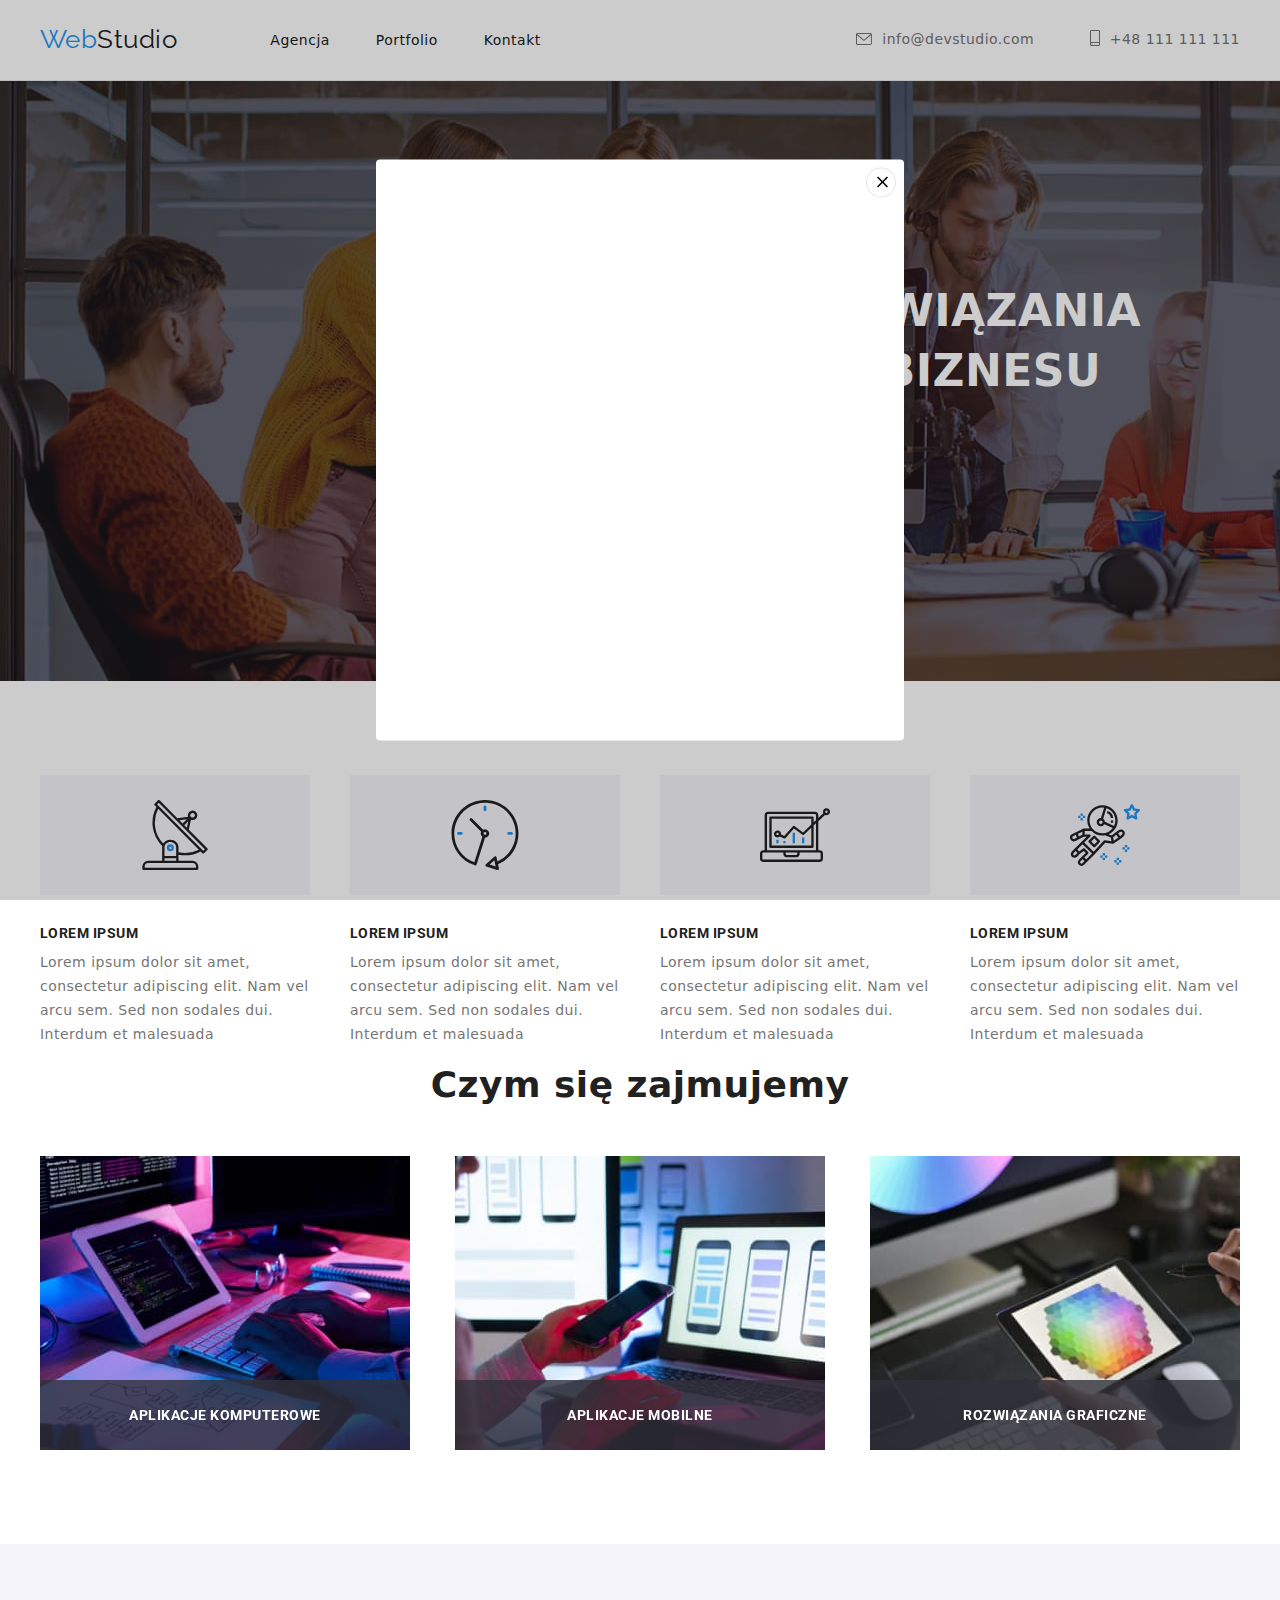
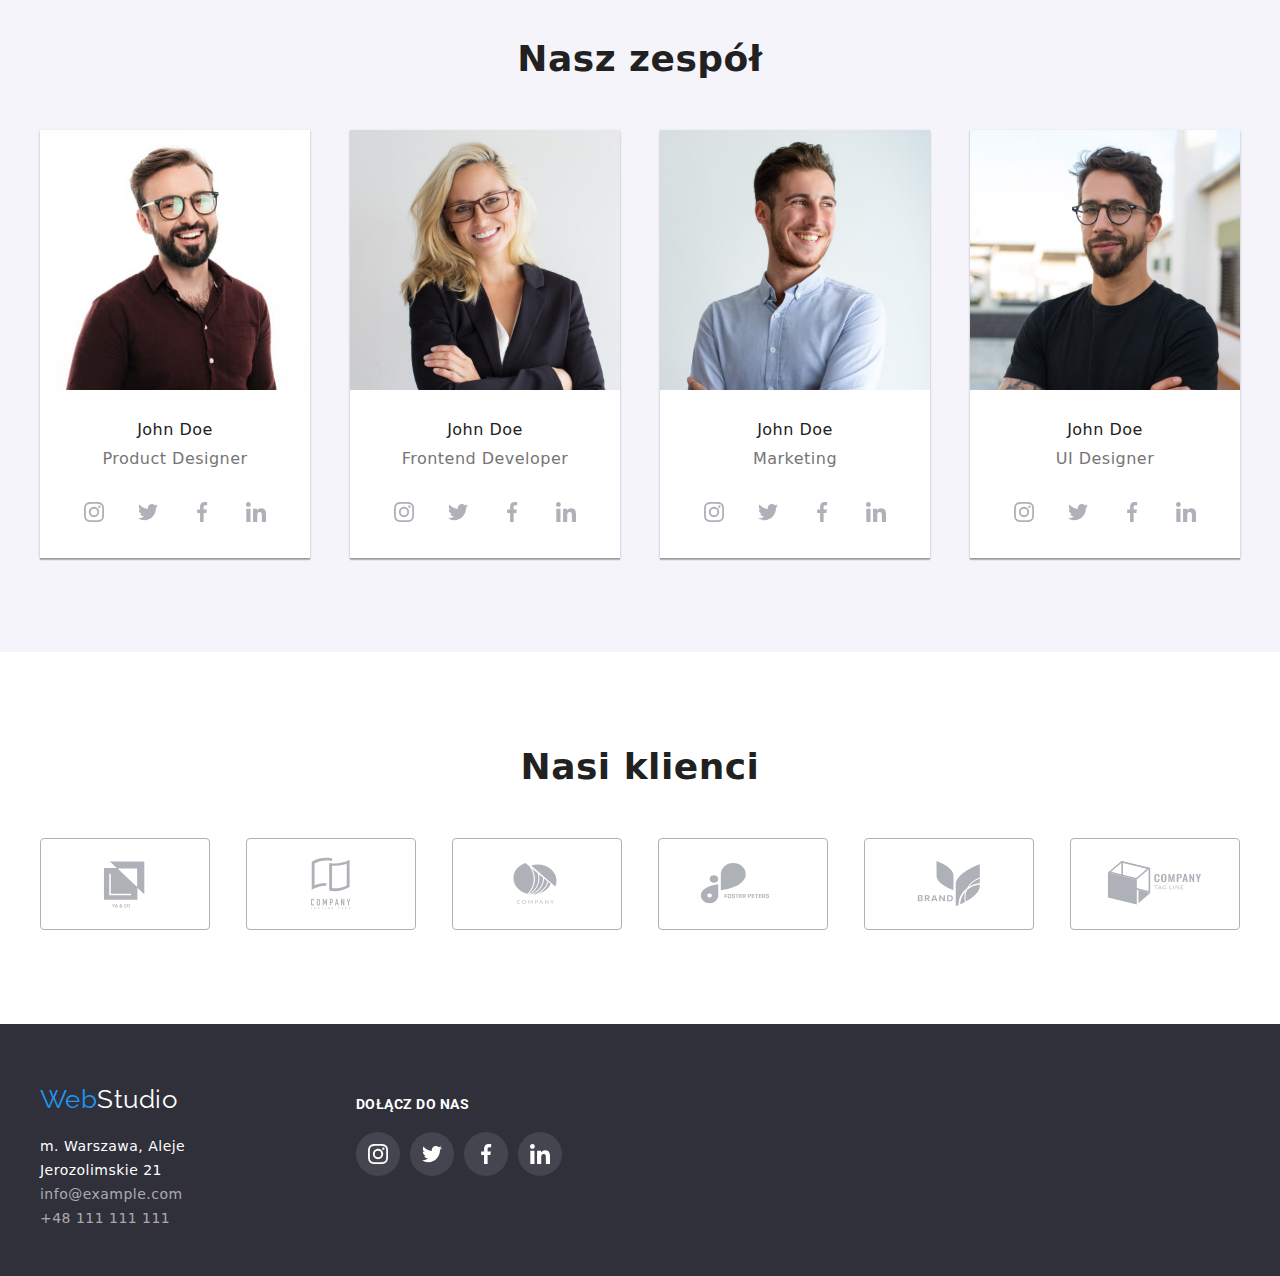
==== commit 51016f09: "poprawiona ikonka z x" ====
--- a/index.html
+++ b/index.html
@@ -59,12 +59,7 @@
         </div>
       </div>
     </header>
-    <main class="backdrop" data-modal>
-      <div class="modal-box">
-        <svg class="modal-icon">
-          <use href="./images/icons.svg#icon-close"></use>
-        </svg>
-      </div>
+    <main>
         <section class="block-main">
           <div class="img-container">
             <div class="container">
@@ -408,6 +403,14 @@
         </div>
       </div>
     </footer>
+    <div class="backdrop" data-modal>
+      <div class="modal-box">
+        <button type="button" class="close-button" data-modal-close>
+          <svg class="close-icon">
+            <use href="./images/icons.svg#icon-x"></use>
+          </svg>
+        </button>
+      </div></div>
     <script src="./modal.js"></script>
   </body>
 </html>
--- a/css/styles.css
+++ b/css/styles.css
@@ -192,8 +192,428 @@
 }
 
 /* *********MAIN ********************/
+.block-main {
+  background-color: var(--background-black);
+}
+
+.block-main .img-container {
+  margin: 0 auto;
+  width: 1600px;
+  padding-top: 200px;
+  padding-bottom: 200px;
+  background-image: linear-gradient(
+      0deg,
+      rgba(47, 48, 58, 0.4) 0%,
+      rgba(47, 48, 58, 0.4) 100%
+    ),
+    url(../images/main/image8.jpg);
+}
+
+.title-main {
+  font-size: 44px;
+  line-height: 1.363;
+  color: var(--white);
+  margin-bottom: 30px;
+}
+
+.block-main .container,
+.title-main {
+  display: flex;
+  flex-direction: column;
+  justify-content: center;
+  align-items: center;
+}
+
+.button-main {
+  width: 200px;
+  height: 50px;
+  padding: 10px 41px 10px 42px;
+  border-radius: 4px;
+  font-weight: 700;
+  font-size: 16px;
+  line-height: 1.875;
+  color: var(--white);
+  background-color: var(--blue);
+  border-style: none;
+  transition: background-color 250ms cubic-bezier(0.4, 0, 0.2, 1), box-shadow 250ms cubic-bezier(0.4, 0, 0.2, 1);
+}
+
+.section-descriptions-list {
+  display: flex;
+  justify-content: space-between;
+}
+
+.section-descriptions-list-item {
+  display: inline-block;
+  width: 270px;
+  height: 101px;
+}
+
+.section-descriptions-list-item:not(:last-of-type) {
+  margin-right: 30px;
+}
+
+.icon-background {
+  width: 270px;
+  height: 120px;
+  padding: 25px 100px;
+  background-color: var(--background-white);
+  margin-bottom: 30px;
+}
+
+.feature-icon {
+  width: 70px;
+  height: 70px;
+}
+
+.list-title {
+  font-family: "Roboto";
+  font-weight: 700;
+  font-size: 14px;
+  line-height: 1.142;
+  color: var(--black);
+  margin-bottom: 10px;
+}
+.section-descriptions-list-description {
+  font-size: 14px;
+  line-height: 1.714;
+}
+
+.section-title {
+  display: flex;
+  justify-content: center;
+  margin-bottom: 50px;
+}
+
+.section-title {
+  font-weight: 700;
+  font-size: 36px;
+  line-height: 1.166;
+  color: var(--black);
+}
+
+.section-images-list {
+  display: flex;
+  justify-content: space-between;
+}
+
+.thumb{
+  position: relative;
+}
+
+.label{
+  display: flex;
+  justify-content: center;
+  align-items: center;
+  font-family: "Roboto";
+  font-weight: 700;
+  font-size: 14px;
+  line-height: 1.172;
+  text-transform: uppercase;
+  color: var(--white);
+  width: 370px;
+  height: 70px;
+  background-color: rgba(47, 48, 58, 0.8);
+  z-index: 1;}
+
+  .thumb > .label{
+  position: absolute;
+  bottom: 0;
+}
+
+.section-gray {
+  background-color: var(--background-white);
+}
+
+.section-gray-list {
+  display: flex;
+  justify-content: space-between;
+}
+
+.section-gray-list-item {
+  width: 270px;
+  height: 428px;
+  display: block;
+}
+
+.figure {
+  margin: 0;
+}
+
+.shadow {
+  box-shadow: 0 2px 1px rgba(0, 0, 0, 0.2), 0 1px 1px rgba(0, 0, 0, 0.14),
+    0 1px 3px rgba(0, 0, 0, 0.12);
+}
+
+.section-gray-figcaption {
+  text-align: center;
+  padding-top: 30px;
+  padding-bottom: 18px;
+  background-color: var(--white);
+}
+
+.employee-name {
+  font-weight: 500;
+  font-size: 16px;
+  line-height: 1.187;
+  color: var(--black);
+  margin-bottom: 10px;
+}
+.employee-position {
+  font-size: 16px;
+  line-height: 1.187;
+  margin-bottom: 16px;
+}
+
+.social-links {
+  display: flex;
+  justify-content: space-between;
+  align-items: center;
+  width: 206px;
+  height: 56px;
+  margin: 0 auto;
+}
+
+.social-links-item {
+  display: flex;
+  justify-content: center;
+  align-items: center;
+  width: 44px;
+  height: 44px;
+  border-radius: 50%;
+  color: var(--icon-gray);
+  fill: var(--icon-gray);
+  transition: color 250ms cubic-bezier(0.4, 0, 0.2, 1), fill 250ms cubic-bezier(0.4, 0, 0.2, 1), background-color 250ms cubic-bezier(0.4, 0, 0.2, 1);
+}
+
+.social-links-item:hover,
+.social-links-item:focus {
+  cursor: pointer;
+  background-color: var(--blue);
+ color: var(--white);
+ fill: var(--white);
+}
+
+.social-icon {
+  width: 20px;
+  height: 20px;
+}
+
+.section-brands-list {
+  display: flex;
+  justify-content: space-between;
+  align-items: center;
+  margin: 0 auto;
+}
+.brand-item {
+  display: flex;
+  justify-content: center;
+  align-items: center;
+  width: 170px;
+  height: 92px;
+  border: 1px solid var(--icon-gray);
+  border-radius: 4px;
+  color: var(--icon-gray);
+  fill: var(--icon-gray);
+  transition: color 250ms cubic-bezier(0.4, 0, 0.2, 1), fill 250ms cubic-bezier(0.4, 0, 0.2, 1);
+}
+
+.brand-icon {
+  width: 106px;
+  height: 60.04px;
+}
+
+.brand-item:hover,
+.brand-item:focus {
+  cursor: pointer;
+  border: 1px solid var(--blue);
+  color: var(--blue);
+  fill: var(--blue);
+}
+
+/************* PORTFOLIO ***************/
+
+.filters-list {
+  display: flex;
+  justify-content: center;
+  margin-bottom: 50px;
+}
+
+.button-filter {
+  font-family: "Roboto";
+  font-weight: 500;
+  font-size: 16px;
+  line-height: 1.625;
+  color: var(--black);
+  background-color: var(--background-white);
+  border-radius: 4px;
+  padding: 6px 22px;
+  border-style: none;
+  transition: color 250ms cubic-bezier(0.4, 0, 0.2, 1), background-color 250ms cubic-bezier(0.4, 0, 0.2, 1), box-shadow 250ms cubic-bezier(0.4, 0, 0.2, 1);
+}
+
+.filters-list-item:not(:last-child) {
+  display: block;
+  margin-right: 8px;
+}
+
+.button-filter:hover,
+.button-filter:focus {
+  cursor: pointer;
+  color: var(--white);
+  background-color: var(--blue);
+}
+
+.button-filter:hover,
+.button-filter:focus {
+  box-shadow: 0 2px 2px rgba(0, 0, 0, 0.12), 0 1px 2px rgba(0, 0, 0, 0.08),
+    0 3px 1px rgba(0, 0, 0, 0.1);
+}
+
+.button-main:hover,
+.button-main:focus {
+  cursor: pointer;
+  background-color: #3da0f1;
+  box-shadow: 0 4px 4px rgba(0, 0, 0, 0.15);
+}
+
+.container .images-list {
+  display: flex;
+  flex-wrap: wrap;
+  gap: 30px;
+}
+
+.images-list .figure {
+  flex-basis: calc((100%-60px) / 3);
+}
+
+.images-list-item .figure{
+  transition: box-shadow 250ms cubic-bezier(0.4, 0, 0.2, 1);
+}
+
+.images-list-item .figure:hover,
+.images-list-item .figure:focus {
+  cursor: pointer;
+  box-shadow: 1px 4px 6px rgba(0, 0, 0, 0.16), 0 4px 4px rgba(0, 0, 0, 0.06),
+    0 1px 1px rgba(0, 0, 0, 0.12);
+}
+
+.images-list-figcaption {
+  padding: 20px 24px;
+  border-right: 1px solid #eeeeee;
+  border-bottom: 1px solid #eeeeee;
+  border-left: 1px solid #eeeeee;
+}
+
+.no-overlay{
+position: relative;
+overflow: hidden;
+}
+
+.no-overlay:hover .overlay{
+  transform: translateY(0);
+}
+
+.overlay{
+  position: absolute;
+  top: 0;
+  left: 0;
+  width: 100%;
+  height: 100%;
+  background-color: rgba(33, 150, 243, 0.9);
+  transform: translateY(100%);
+  transition: transform 250ms ease;
+}
+
+.overlay > p {
+  color: var(--white);
+  padding: 49px 45px 49px 24px;
+  margin: 0;
+  font-size: 18px;
+  line-height: 28px;}
+
+.project-title {
+  font-weight: 700;
+  font-size: 18px;
+  line-height: 2;
+  color: var(--black);
+}
+.project-type {
+  font-size: 16px;
+  line-height: 1.875;
+}
+
+/* *********   FOOTER  ********************/
+.page-bottom {
+  background-color: var(--background-black);
+  padding-top: 60px;
+  padding-bottom: 60px;
+  color: var(--white);
+}
+
+.page-bottom .logo-link {
+  display: block;
+  margin-right: 0;
+  margin-bottom: 20px;
+}
+
+.page-bottom .container {
+  display: flex;
+}
+
+.footer-address {
+  margin-right: 70px;
+}
+
+.contacts-bottom {
+  font-size: 14px;
+  line-height: 1.714;
+  font-style: normal;
+  color: var(--white);
+  display: block;
+  width: 246px;
+  height: 81px;
+}
+.contacts-links-bottom {
+  text-decoration: none;
+  color: var(--white-transparent);
+  margin-bottom: 9px;
+  transition: color 250ms cubic-bezier(0.4, 0, 0.2, 1);
+}
+
+.footer-social {
+  width: 206px;
+  height: 80px;
+  padding-top: 12px;
+}
+
+.footer-social > .social-links {
+  margin: 0;
+  width: 206px;
+  height: 44px;
+}
+
+.page-bottom .social-links-item {
+  background-color: rgba(255, 255, 255, 0.1);
+  color: var(--white);
+  fill: var(--white);
+  transition: background-color 250ms cubic-bezier(0.4, 0, 0.2, 1);
+}
+
+.page-bottom .social-links-item:hover,
+.page-bottom .social-links-item:focus {
+  background-color: var(--blue);
+}
+
+.social.list-title {
+  margin-bottom: 20px;
+  color: var(--white);
+  text-transform: uppercase;
+}
+
+/*** MODAL WINDOW *************************************/
+
 .backdrop{
-  cursor: not-allowed;
   display: block;
   width: 100%;
   height: 100%;
@@ -217,430 +637,22 @@
   z-index: 2;
 }
 
-.modal-icon{
+.close-button{
   width: 30px;
   height: 30px;
-  stroke: rgba(0, 0, 0, 0.1);
-  position:absolute;
+  cursor: pointer;
+  position: absolute;
+  border-radius: 50%;
   top:8px;
   right: 8px;
-}
-
-.block-main {
-  background-color: var(--background-black);
-}
-
-.block-main .img-container {
-  margin: 0 auto;
-  width: 1600px;
-  padding-top: 200px;
-  padding-bottom: 200px;
-  background-image: linear-gradient(
-      0deg,
-      rgba(47, 48, 58, 0.4) 0%,
-      rgba(47, 48, 58, 0.4) 100%
-    ),
-    url(../images/main/image8.jpg);
-}
-
-.title-main {
-  font-size: 44px;
-  line-height: 1.363;
-  color: var(--white);
-  margin-bottom: 30px;
-}
-
-.block-main .container,
-.title-main {
-  display: flex;
-  flex-direction: column;
+border: 1px solid rgba(0, 0, 0, 0.1);
+background-color: var(--white);
+}
+
+.close-icon{
+  display: flex;
   justify-content: center;
   align-items: center;
-}
-
-.button-main {
-  width: 200px;
-  height: 50px;
-  padding: 10px 41px 10px 42px;
-  border-radius: 4px;
-  font-weight: 700;
-  font-size: 16px;
-  line-height: 1.875;
-  color: var(--white);
-  background-color: var(--blue);
-  border-style: none;
-  transition: background-color 250ms cubic-bezier(0.4, 0, 0.2, 1), box-shadow 250ms cubic-bezier(0.4, 0, 0.2, 1);
-}
-
-.section-descriptions-list {
-  display: flex;
-  justify-content: space-between;
-}
-
-.section-descriptions-list-item {
-  display: inline-block;
-  width: 270px;
-  height: 101px;
-}
-
-.section-descriptions-list-item:not(:last-of-type) {
-  margin-right: 30px;
-}
-
-.icon-background {
-  width: 270px;
-  height: 120px;
-  padding: 25px 100px;
-  background-color: var(--background-white);
-  margin-bottom: 30px;
-}
-
-.feature-icon {
-  width: 70px;
-  height: 70px;
-}
-
-.list-title {
-  font-family: "Roboto";
-  font-weight: 700;
-  font-size: 14px;
-  line-height: 1.142;
-  color: var(--black);
-  margin-bottom: 10px;
-}
-.section-descriptions-list-description {
-  font-size: 14px;
-  line-height: 1.714;
-}
-
-.section-title {
-  display: flex;
-  justify-content: center;
-  margin-bottom: 50px;
-}
-
-.section-title {
-  font-weight: 700;
-  font-size: 36px;
-  line-height: 1.166;
-  color: var(--black);
-}
-
-.section-images-list {
-  display: flex;
-  justify-content: space-between;
-}
-
-.thumb{
-  position: relative;
-}
-
-.label{
-  display: flex;
-  justify-content: center;
-  align-items: center;
-  font-family: "Roboto";
-  font-weight: 700;
-  font-size: 14px;
-  line-height: 1.172;
-  text-transform: uppercase;
-  color: var(--white);
-  width: 370px;
-  height: 70px;
-  background-color: rgba(47, 48, 58, 0.8);
-  z-index: 1;}
-
-  .thumb > .label{
-  position: absolute;
-  bottom: 0;
-}
-
-.section-gray {
-  background-color: var(--background-white);
-}
-
-.section-gray-list {
-  display: flex;
-  justify-content: space-between;
-}
-
-.section-gray-list-item {
-  width: 270px;
-  height: 428px;
-  display: block;
-}
-
-.figure {
-  margin: 0;
-}
-
-.shadow {
-  box-shadow: 0 2px 1px rgba(0, 0, 0, 0.2), 0 1px 1px rgba(0, 0, 0, 0.14),
-    0 1px 3px rgba(0, 0, 0, 0.12);
-}
-
-.section-gray-figcaption {
-  text-align: center;
-  padding-top: 30px;
-  padding-bottom: 18px;
-  background-color: var(--white);
-}
-
-.employee-name {
-  font-weight: 500;
-  font-size: 16px;
-  line-height: 1.187;
-  color: var(--black);
-  margin-bottom: 10px;
-}
-.employee-position {
-  font-size: 16px;
-  line-height: 1.187;
-  margin-bottom: 16px;
-}
-
-.social-links {
-  display: flex;
-  justify-content: space-between;
-  align-items: center;
-  width: 206px;
-  height: 56px;
-  margin: 0 auto;
-}
-
-.social-links-item {
-  display: flex;
-  justify-content: center;
-  align-items: center;
-  width: 44px;
-  height: 44px;
-  border-radius: 50%;
-  color: var(--icon-gray);
-  fill: var(--icon-gray);
-  transition: color 250ms cubic-bezier(0.4, 0, 0.2, 1), fill 250ms cubic-bezier(0.4, 0, 0.2, 1), background-color 250ms cubic-bezier(0.4, 0, 0.2, 1);
-}
-
-.social-links-item:hover,
-.social-links-item:focus {
-  cursor: pointer;
-  background-color: var(--blue);
- color: var(--white);
- fill: var(--white);
-}
-
-.social-icon {
-  width: 20px;
-  height: 20px;
-}
-
-.section-brands-list {
-  display: flex;
-  justify-content: space-between;
-  align-items: center;
-  margin: 0 auto;
-}
-.brand-item {
-  display: flex;
-  justify-content: center;
-  align-items: center;
-  width: 170px;
-  height: 92px;
-  border: 1px solid var(--icon-gray);
-  border-radius: 4px;
-  color: var(--icon-gray);
-  fill: var(--icon-gray);
-  transition: color 250ms cubic-bezier(0.4, 0, 0.2, 1), fill 250ms cubic-bezier(0.4, 0, 0.2, 1);
-}
-
-.brand-icon {
-  width: 106px;
-  height: 60.04px;
-}
-
-.brand-item:hover,
-.brand-item:focus {
-  cursor: pointer;
-  border: 1px solid var(--blue);
-  color: var(--blue);
-  fill: var(--blue);
-}
-
-/************* PORTFOLIO ***************/
-
-.filters-list {
-  display: flex;
-  justify-content: center;
-  margin-bottom: 50px;
-}
-
-.button-filter {
-  font-family: "Roboto";
-  font-weight: 500;
-  font-size: 16px;
-  line-height: 1.625;
-  color: var(--black);
-  background-color: var(--background-white);
-  border-radius: 4px;
-  padding: 6px 22px;
-  border-style: none;
-  transition: color 250ms cubic-bezier(0.4, 0, 0.2, 1), background-color 250ms cubic-bezier(0.4, 0, 0.2, 1), box-shadow 250ms cubic-bezier(0.4, 0, 0.2, 1);
-}
-
-.filters-list-item:not(:last-child) {
-  display: block;
-  margin-right: 8px;
-}
-
-.button-filter:hover,
-.button-filter:focus {
-  cursor: pointer;
-  color: var(--white);
-  background-color: var(--blue);
-}
-
-.button-filter:hover,
-.button-filter:focus {
-  box-shadow: 0 2px 2px rgba(0, 0, 0, 0.12), 0 1px 2px rgba(0, 0, 0, 0.08),
-    0 3px 1px rgba(0, 0, 0, 0.1);
-}
-
-.button-main:hover,
-.button-main:focus {
-  cursor: pointer;
-  background-color: #3da0f1;
-  box-shadow: 0 4px 4px rgba(0, 0, 0, 0.15);
-}
-
-.container .images-list {
-  display: flex;
-  flex-wrap: wrap;
-  gap: 30px;
-}
-
-.images-list .figure {
-  flex-basis: calc((100%-60px) / 3);
-}
-
-.images-list-item .figure{
-  transition: box-shadow 250ms cubic-bezier(0.4, 0, 0.2, 1);
-}
-
-.images-list-item .figure:hover,
-.images-list-item .figure:focus {
-  cursor: pointer;
-  box-shadow: 1px 4px 6px rgba(0, 0, 0, 0.16), 0 4px 4px rgba(0, 0, 0, 0.06),
-    0 1px 1px rgba(0, 0, 0, 0.12);
-}
-
-.images-list-figcaption {
-  padding: 20px 24px;
-  border-right: 1px solid #eeeeee;
-  border-bottom: 1px solid #eeeeee;
-  border-left: 1px solid #eeeeee;
-}
-
-.no-overlay{
-position: relative;
-overflow: hidden;
-}
-
-.no-overlay:hover .overlay{
-  transform: translateY(0);
-}
-
-.overlay{
-  position: absolute;
-  top: 0;
-  left: 0;
-  width: 100%;
-  height: 100%;
-  background-color: rgba(33, 150, 243, 0.9);
-  transform: translateY(100%);
-  transition: transform 250ms ease;
-}
-
-.overlay > p {
-  color: var(--white);
-  padding: 49px 45px 49px 24px;
-  margin: 0;
-  font-size: 18px;
-  line-height: 28px;}
-
-.project-title {
-  font-weight: 700;
-  font-size: 18px;
-  line-height: 2;
-  color: var(--black);
-}
-.project-type {
-  font-size: 16px;
-  line-height: 1.875;
-}
-
-/* *********   FOOTER  ********************/
-.page-bottom {
-  background-color: var(--background-black);
-  padding-top: 60px;
-  padding-bottom: 60px;
-  color: var(--white);
-}
-
-.page-bottom .logo-link {
-  display: block;
-  margin-right: 0;
-  margin-bottom: 20px;
-}
-
-.page-bottom .container {
-  display: flex;
-}
-
-.footer-address {
-  margin-right: 70px;
-}
-
-.contacts-bottom {
-  font-size: 14px;
-  line-height: 1.714;
-  font-style: normal;
-  color: var(--white);
-  display: block;
-  width: 246px;
-  height: 81px;
-}
-.contacts-links-bottom {
-  text-decoration: none;
-  color: var(--white-transparent);
-  margin-bottom: 9px;
-  transition: color 250ms cubic-bezier(0.4, 0, 0.2, 1);
-}
-
-.footer-social {
-  width: 206px;
-  height: 80px;
-  padding-top: 12px;
-}
-
-.footer-social > .social-links {
-  margin: 0;
-  width: 206px;
-  height: 44px;
-}
-
-.page-bottom .social-links-item {
-  background-color: rgba(255, 255, 255, 0.1);
-  color: var(--white);
-  fill: var(--white);
-  transition: background-color 250ms cubic-bezier(0.4, 0, 0.2, 1);
-}
-
-.page-bottom .social-links-item:hover,
-.page-bottom .social-links-item:focus {
-  background-color: var(--blue);
-}
-
-.social.list-title {
-  margin-bottom: 20px;
-  color: var(--white);
-  text-transform: uppercase;
-}
+  width: 18px;
+  height: 18px;
+}
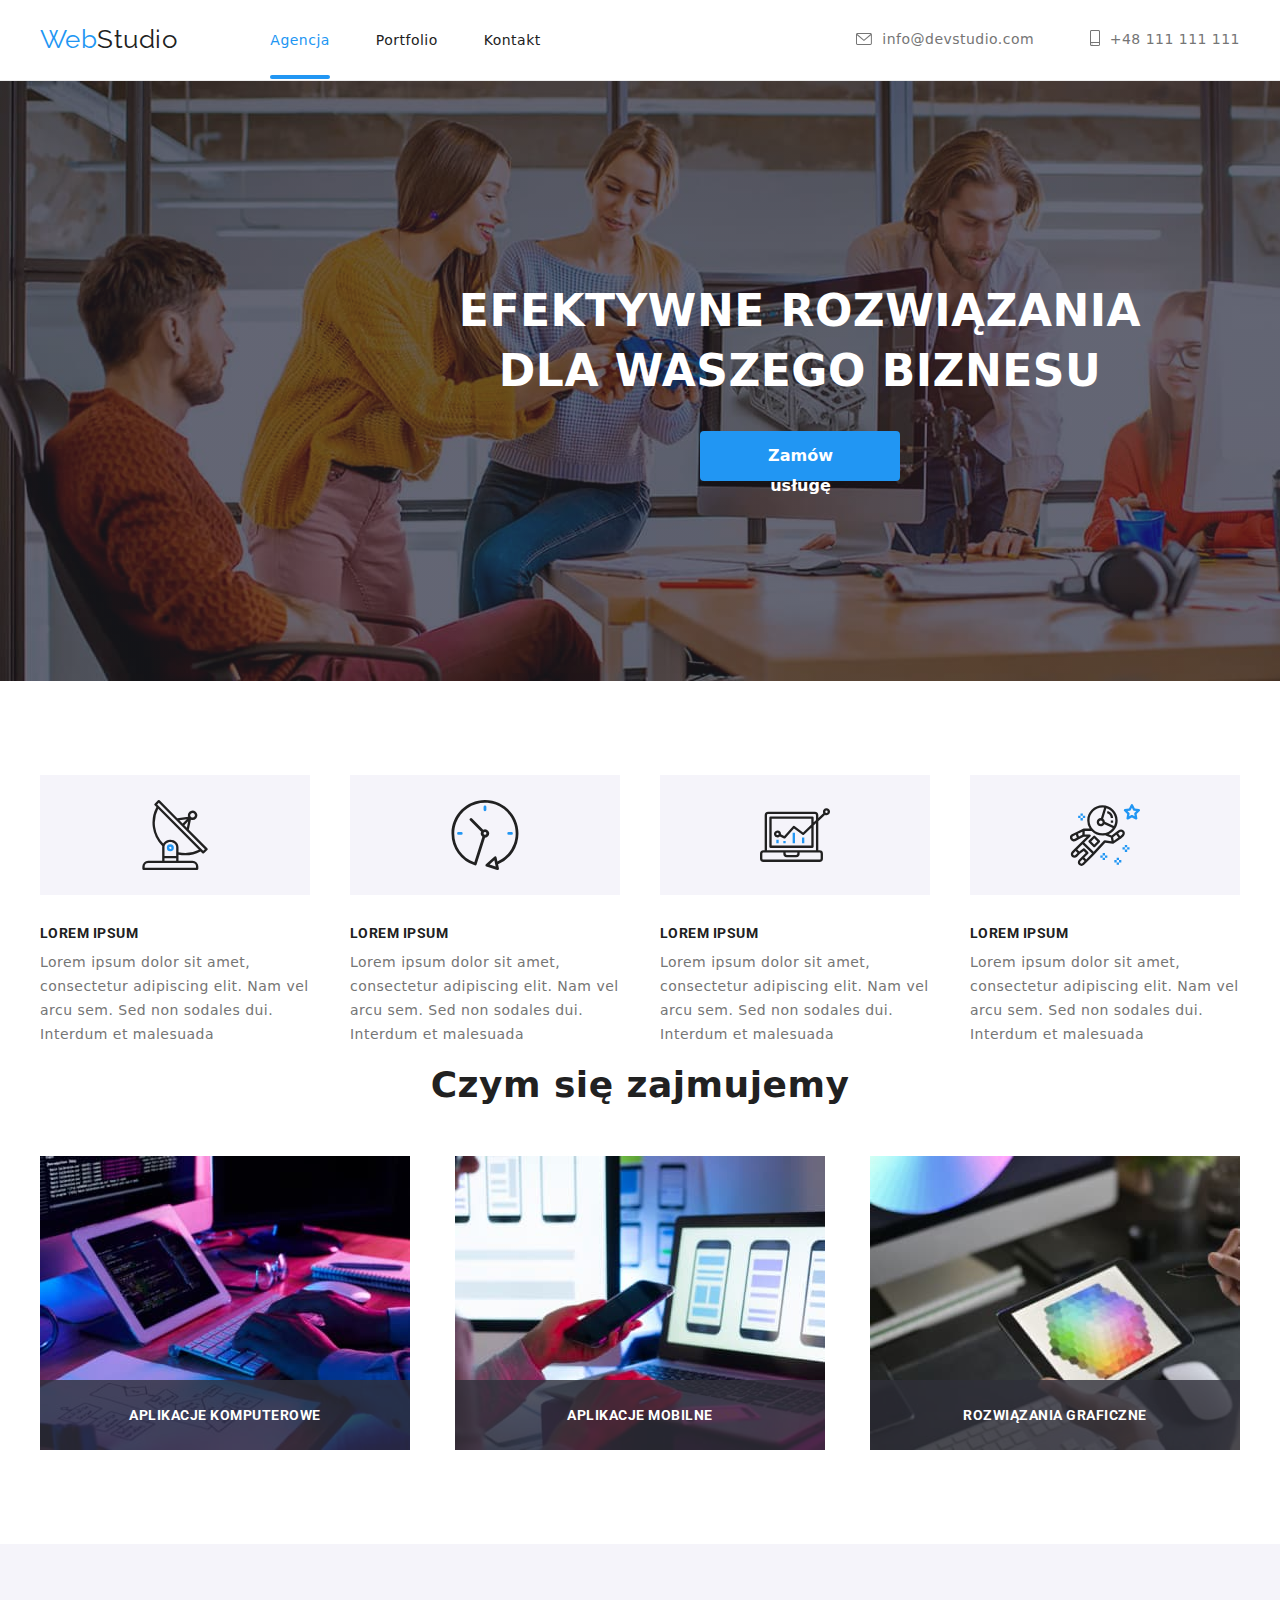
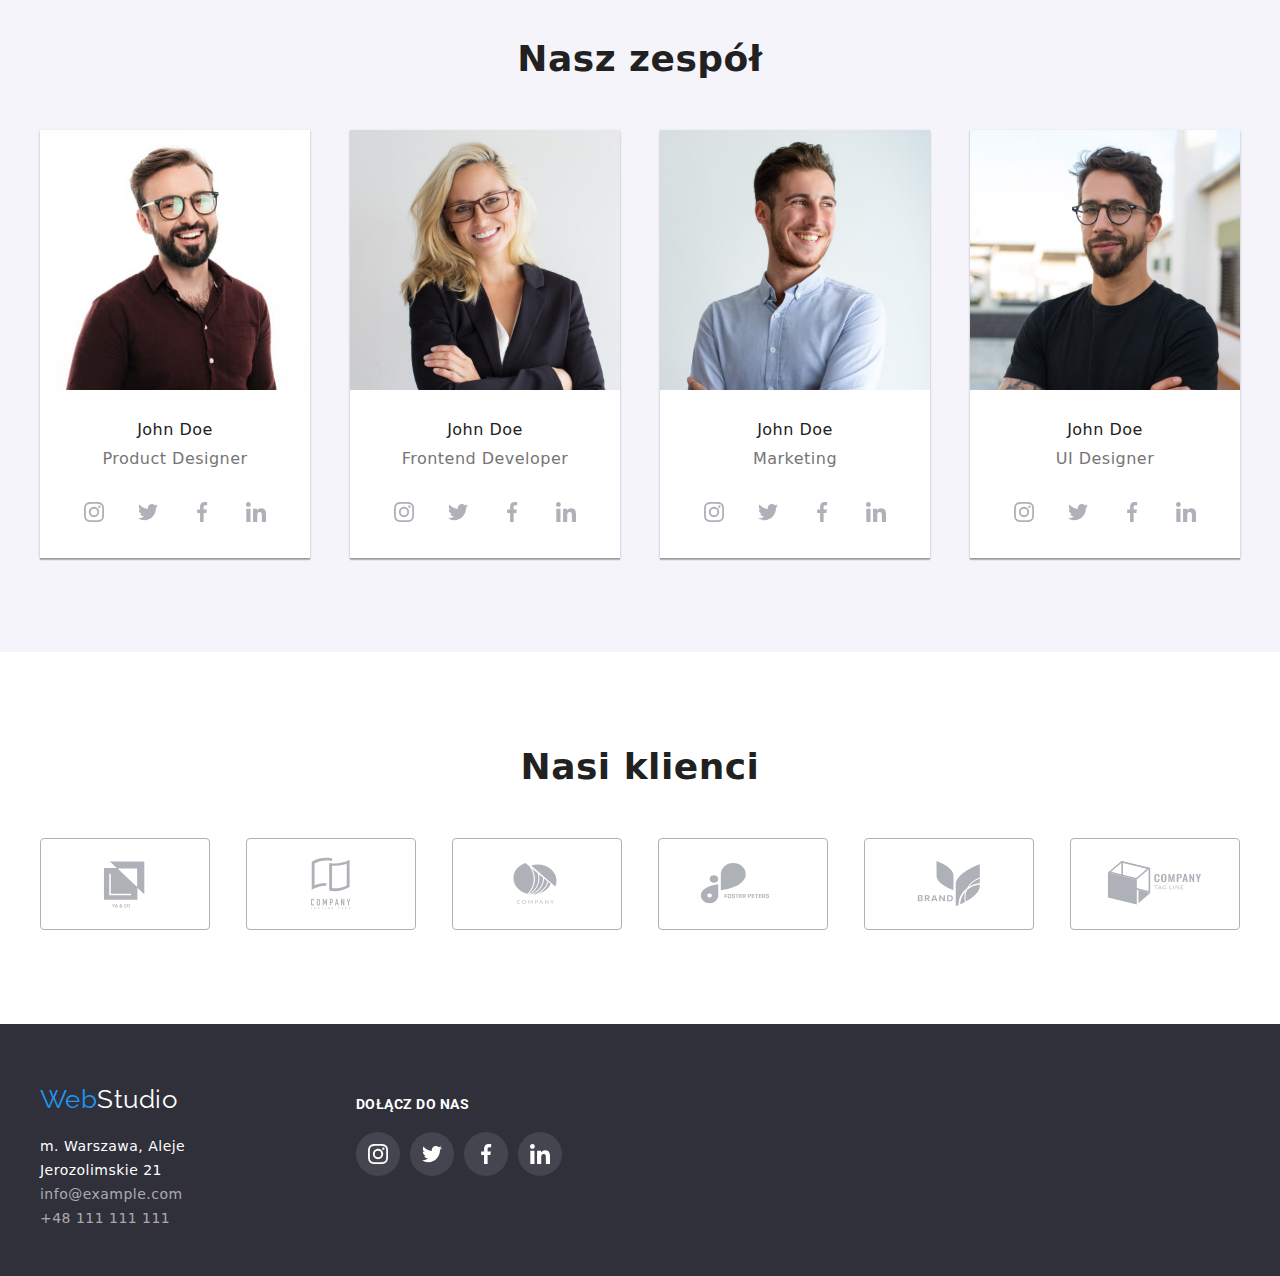
==== commit c5a5a868: "ustawione przejście w oknie modalnym" ====
--- a/index.html
+++ b/index.html
@@ -24,7 +24,7 @@
           <nav class="navigation">
             <ul class="navigation-list">
               <li class="navigation-list-item">
-                <a class="navigation-links" href="./index.html">Agencja </a>
+                <a class="navigation-links active" href="./index.html">Agencja </a>
               </li>
               <li class="navigation-list-item">
                 <a class="navigation-links" href="./portfolio.html"
@@ -403,7 +403,7 @@
         </div>
       </div>
     </footer>
-    <div class="backdrop" data-modal>
+    <div class="backdrop is-hidden" data-modal>
       <div class="modal-box">
         <button type="button" class="close-button" data-modal-close>
           <svg class="close-icon">
--- a/css/styles.css
+++ b/css/styles.css
@@ -83,8 +83,8 @@
   transition: color 250ms cubic-bezier(0.4, 0, 0.2, 1);
 }
 
-
-/* *********   HEADER  ********************/
+/* HEADER */
+
 .navigation-links {
   font-weight: 500;
   font-size: 14px;
@@ -97,7 +97,13 @@
   position: relative;
 }
 
-.navigation-links:hover::after{
+.active {
+  color: var(--blue);
+  position: relative;
+  transition: background-color 250ms cubic-bezier(0.4, 0, 0.2, 1);
+}
+
+.active::after {
   display: block;
   content: "";
   width: 100%;
@@ -109,25 +115,6 @@
   transition: background-color 250ms cubic-bezier(0.4, 0, 0.2, 1);
 }
 
-.active {
-  color: var(--blue);
-  position: relative;
-  transition: background-color 250ms cubic-bezier(0.4, 0, 0.2, 1);
-}
-
-.active::after
-{
-  display: block;
-  content: "";
-  width: 100%;
-  height: 4px;
-  background: var(--blue);
-  border-radius: 2px;
-  position: absolute;
-  bottom: -32px;
-  transition: background-color 250ms cubic-bezier(0.4, 0, 0.2, 1);
-}
-
 .contacts-links-top {
   font-weight: 500;
   font-size: 14px;
@@ -191,7 +178,8 @@
   border-bottom: 1px solid #ececec;
 }
 
-/* *********MAIN ********************/
+/* MAIN */
+
 .block-main {
   background-color: var(--background-black);
 }
@@ -235,7 +223,8 @@
   color: var(--white);
   background-color: var(--blue);
   border-style: none;
-  transition: background-color 250ms cubic-bezier(0.4, 0, 0.2, 1), box-shadow 250ms cubic-bezier(0.4, 0, 0.2, 1);
+  transition: background-color 250ms cubic-bezier(0.4, 0, 0.2, 1),
+    box-shadow 250ms cubic-bezier(0.4, 0, 0.2, 1);
 }
 
 .section-descriptions-list {
@@ -297,11 +286,11 @@
   justify-content: space-between;
 }
 
-.thumb{
+.thumb {
   position: relative;
 }
 
-.label{
+.label {
   display: flex;
   justify-content: center;
   align-items: center;
@@ -314,9 +303,10 @@
   width: 370px;
   height: 70px;
   background-color: rgba(47, 48, 58, 0.8);
-  z-index: 1;}
-
-  .thumb > .label{
+  z-index: 1;
+}
+
+.thumb > .label {
   position: absolute;
   bottom: 0;
 }
@@ -383,15 +373,17 @@
   border-radius: 50%;
   color: var(--icon-gray);
   fill: var(--icon-gray);
-  transition: color 250ms cubic-bezier(0.4, 0, 0.2, 1), fill 250ms cubic-bezier(0.4, 0, 0.2, 1), background-color 250ms cubic-bezier(0.4, 0, 0.2, 1);
+  transition: color 250ms cubic-bezier(0.4, 0, 0.2, 1),
+    fill 250ms cubic-bezier(0.4, 0, 0.2, 1),
+    background-color 250ms cubic-bezier(0.4, 0, 0.2, 1);
 }
 
 .social-links-item:hover,
 .social-links-item:focus {
   cursor: pointer;
   background-color: var(--blue);
- color: var(--white);
- fill: var(--white);
+  color: var(--white);
+  fill: var(--white);
 }
 
 .social-icon {
@@ -415,7 +407,8 @@
   border-radius: 4px;
   color: var(--icon-gray);
   fill: var(--icon-gray);
-  transition: color 250ms cubic-bezier(0.4, 0, 0.2, 1), fill 250ms cubic-bezier(0.4, 0, 0.2, 1);
+  transition: color 250ms cubic-bezier(0.4, 0, 0.2, 1),
+    fill 250ms cubic-bezier(0.4, 0, 0.2, 1);
 }
 
 .brand-icon {
@@ -431,7 +424,7 @@
   fill: var(--blue);
 }
 
-/************* PORTFOLIO ***************/
+/* PORTFOLIO */
 
 .filters-list {
   display: flex;
@@ -449,7 +442,9 @@
   border-radius: 4px;
   padding: 6px 22px;
   border-style: none;
-  transition: color 250ms cubic-bezier(0.4, 0, 0.2, 1), background-color 250ms cubic-bezier(0.4, 0, 0.2, 1), box-shadow 250ms cubic-bezier(0.4, 0, 0.2, 1);
+  transition: color 250ms cubic-bezier(0.4, 0, 0.2, 1),
+    background-color 250ms cubic-bezier(0.4, 0, 0.2, 1),
+    box-shadow 250ms cubic-bezier(0.4, 0, 0.2, 1);
 }
 
 .filters-list-item:not(:last-child) {
@@ -487,7 +482,7 @@
   flex-basis: calc((100%-60px) / 3);
 }
 
-.images-list-item .figure{
+.images-list-item .figure {
   transition: box-shadow 250ms cubic-bezier(0.4, 0, 0.2, 1);
 }
 
@@ -505,16 +500,16 @@
   border-left: 1px solid #eeeeee;
 }
 
-.no-overlay{
-position: relative;
-overflow: hidden;
-}
-
-.no-overlay:hover .overlay{
+.no-overlay {
+  position: relative;
+  overflow: hidden;
+}
+
+.no-overlay:hover .overlay {
   transform: translateY(0);
 }
 
-.overlay{
+.overlay {
   position: absolute;
   top: 0;
   left: 0;
@@ -530,7 +525,8 @@
   padding: 49px 45px 49px 24px;
   margin: 0;
   font-size: 18px;
-  line-height: 28px;}
+  line-height: 28px;
+}
 
 .project-title {
   font-weight: 700;
@@ -543,7 +539,8 @@
   line-height: 1.875;
 }
 
-/* *********   FOOTER  ********************/
+/* FOOTER */
+
 .page-bottom {
   background-color: var(--background-black);
   padding-top: 60px;
@@ -611,45 +608,60 @@
   text-transform: uppercase;
 }
 
-/*** MODAL WINDOW *************************************/
-
-.backdrop{
+/* MODAL WINDOW */
+
+.is-hidden {
+  visibility: hidden;
+  opacity: 0;
+  pointer-events: none;
+  transition: opacity 500ms cubic-bezier(0.4, 0, 0.2, 1),
+    visibility 500ms cubic-bezier(0.4, 0, 0.2, 1);
+}
+
+.backdrop {
   display: block;
   width: 100%;
   height: 100%;
   background-color: rgba(0, 0, 0, 0.2);
   position: fixed;
-  left: 0; right: 0; top: 0; bottom: 0;
-  }
-
-.modal-box{
+  z-index: 2;
+  left: 0;
+  right: 0;
+  top: 0;
+  bottom: 0;
+  transition: opacity 500ms cubic-bezier(0.4, 0, 0.2, 1),
+    visibility 500ms cubic-bezier(0.4, 0, 0.2, 1);
+}
+
+.modal-box {
   box-sizing: border-box;
   width: 528px;
   height: 581px;
   border-radius: 4px;
-  background-color:var(--white);
+  background-color: var(--white);
   cursor: initial;
-margin: auto;
-position: absolute;
-top: 50%;
+  margin: auto;
+  position: absolute;
+  top: 50%;
   left: 50%;
   transform: translate(-50%, -50%);
-  z-index: 2;
-}
-
-.close-button{
+  box-shadow: 0 2px 1px rgba(0, 0, 0, 0.2), 0 1px 1px rgba(0, 0, 0, 0.14),
+    0 1px 3px rgba(0, 0, 0, 0.12);
+}
+
+.close-button {
   width: 30px;
   height: 30px;
   cursor: pointer;
   position: absolute;
   border-radius: 50%;
-  top:8px;
+  top: 8px;
   right: 8px;
-border: 1px solid rgba(0, 0, 0, 0.1);
-background-color: var(--white);
-}
-
-.close-icon{
+  border: 1px solid rgba(0, 0, 0, 0.1);
+  background-color: var(--white);
+}
+
+.close-icon {
   display: flex;
   justify-content: center;
   align-items: center;
